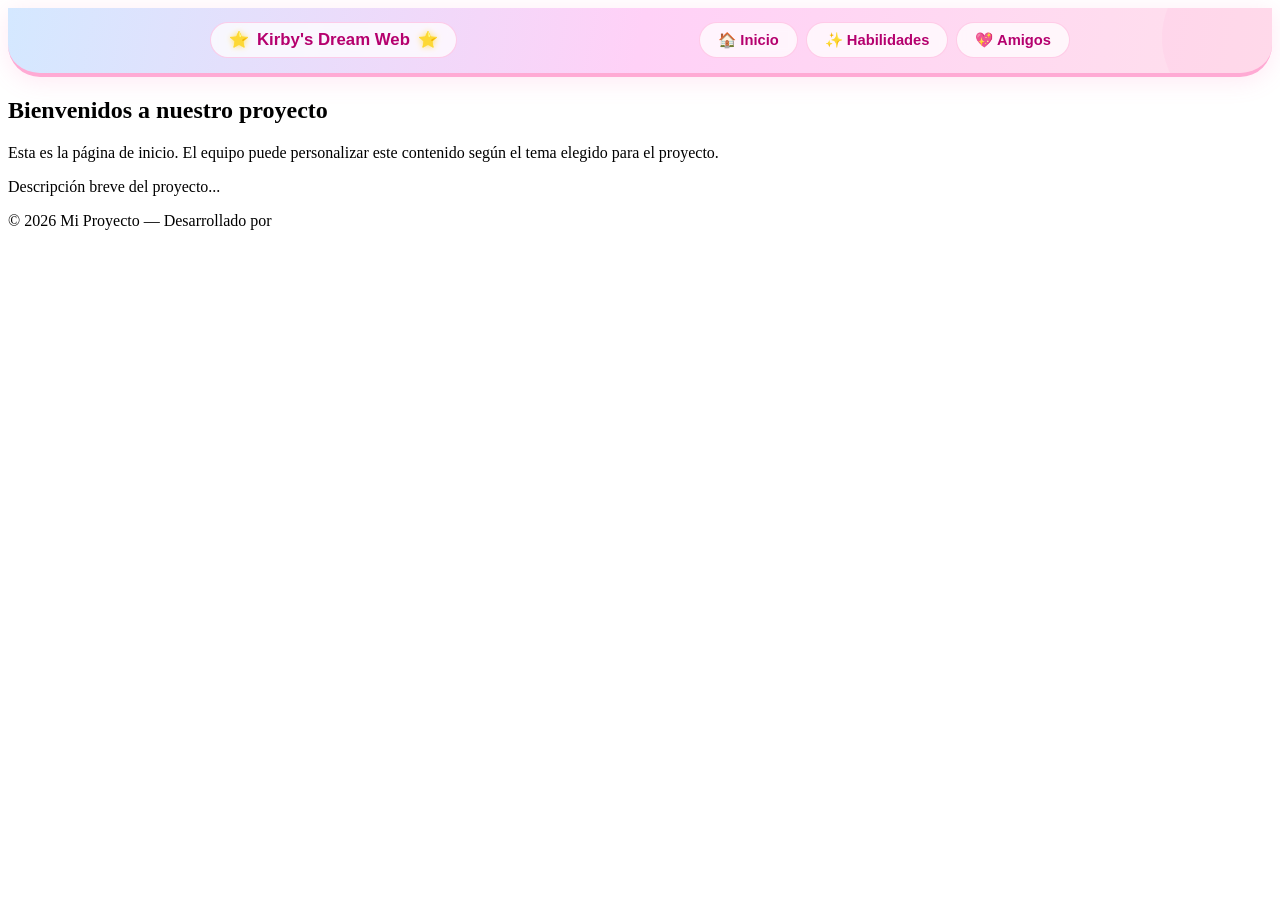
==== index.html @ 2d67f122 "Solucionado un problema" ====
<!DOCTYPE html>
<html lang="es">

<head>
  <meta charset="UTF-8">
  <meta name="viewport" content="width=device-width, initial-scale=1.0">
  <meta name="version" content="1.0.0">
  <title>Mi Proyecto Web</title>
  <!-- Hoja de estilos compartida por todas las páginas del proyecto -->
  <link rel="stylesheet" href="estilos.css">
</head>

<body>

  <!-- ============================================================
       CABECERA Y MENÚ DE NAVEGACIÓN
       - El menú debe enlazar a todas las páginas del proyecto
       - Cada miembro del equipo añadirá su página aquí
       ============================================================ -->
  <!-- HEADER / MENÚ DE NAVEGACIÓN — Kirby's Dream Web -->
  <header class="header-kirby">
    <div class="header-contenido">
      <!-- Logotipo enlazado a la página de inicio -->
      <a href="index.html" class="header-logo" aria-label="Kirby's Dream Web - Inicio">
        <span class="logo-estrella" aria-hidden="true">⭐</span>
        <span class="logo-texto">Kirby's Dream Web</span>
        <span class="logo-estrella" aria-hidden="true">⭐</span>
      </a>

      <!-- Navegación principal -->
      <nav class="header-nav" aria-label="Navegación principal">
        <ul class="nav-lista" role="list">
          <li><a href="index.html" class="nav-enlace">🏠 Inicio</a></li>
          <li><a href="habilidades.html" class="nav-enlace">✨ Habilidades</a></li>
          <li><a href="amigos.html" class="nav-enlace">💖 Amigos</a></li>
        </ul>
      </nav>

    </div>
  </header>

  <!-- ============================================================
       CONTENIDO PRINCIPAL
       - Esta sección es el cuerpo de la página de inicio
       - El equipo puede personalizar el contenido según el tema
       ============================================================ -->
  <main>

    <!-- Sección de bienvenida -->
    <section class="bienvenida">
      <h2>Bienvenidos a nuestro proyecto</h2>
      <p>
        Esta es la página de inicio. El equipo puede personalizar este contenido
        según el tema elegido para el proyecto.
      </p>
      <p>
        <!-- MODIFICAR: Escribid aquí una breve descripción de vuestro proyecto -->
        Descripción breve del proyecto...
      </p>
    </section>

    <!-- Sección de tarjetas / destacados -->
    <section class="tarjetas">

    </section>

  </main>

  <!-- ============================================================
       PIE DE PÁGINA
       - Información de contacto, créditos y enlaces secundarios
       ============================================================ -->
  <footer>
    <div class="footer-contenido">
      <p>&copy; 2026 Mi Proyecto &mdash; Desarrollado por</p>
      <!-- AÑADIR: nombres del equipo, enlaces a redes sociales, etc. -->
    </div>
  </footer>

</body>

</html>
---- estilos.css ----
/* ================================================================
   estilos.css — Hoja de estilos compartida del proyecto
   ================================================================
   INSTRUCCIONES:
   - Este fichero es COMÚN a todas las páginas del proyecto.
   - Todos los miembros del equipo añadirán sus estilos aquí.
   - Marcad cada sección con comentarios para tener un código organizado. 
   Por ejemplo como sigue a continuación, pero se puede modificar para adaptarse
   a vuestras necesidades
   ================================================================ */
/* ----------------------------------------------------------------
   1. ESTILOS GENERALES
   ---------------------------------------------------------------- */

/* TODO: Añadir estilos generales (fuente, colores base, márgenes...) */


/* ----------------------------------------------------------------
   2. CABECERA Y NAVEGACIÓN
   Hecho en concordancia con el footer de Juan Manuel Vila Millán.
   Misma familia tipográfica (Nunito), misma paleta rosa-lavanda-azul
   y mismo efecto cristal para mantener coherencia visual.
   ---------------------------------------------------------------- */

/* -----------------------------------------------------------------
   CONTENEDOR PRINCIPAL DEL HEADER
   Sticky: permanece visible al hacer scroll.
   Efecto cristal (backdrop-filter) idéntico al de los botones del footer.
   Gradiente suave en sentido inverso al footer para crear simetría.
   ----------------------------------------------------------------- */
.header-kirby {
  position: sticky;
  top: 0;
  z-index: 100;                            /* Por encima de todo el contenido */
  background: linear-gradient(100deg, #d4e8ff 0%, #ffd1f7 50%, #ffe0ec 100%);
  border-bottom: 4px solid #ffaad4;        /* Línea inferior rosa — espejo del footer */
  border-radius: 0 0 32px 32px;           /* Esquinas inferiores redondeadas */
  backdrop-filter: blur(10px);             /* Efecto cristal */
  -webkit-backdrop-filter: blur(10px);     /* Compatibilidad Safari */
  box-shadow: 0 4px 24px rgba(255, 110, 180, 0.15);
  font-family: 'Nunito', 'Segoe UI', sans-serif;
  overflow: hidden;
}


/* -----------------------------------------------------------------
   CÍRCULO DECORATIVO — esquina superior derecha (espejo del footer)
   ----------------------------------------------------------------- */
.header-kirby::before {
  content: '';
  position: absolute;
  top: -50px;
  right: -50px;
  width: 160px;
  height: 160px;
  background: rgba(255, 182, 220, 0.18);
  border-radius: 50%;
  pointer-events: none;
}

/* -----------------------------------------------------------------
   FILA INTERIOR: logo a la izquierda, nav a la derecha.
   En móvil se apilan en columna y se centran.
   ----------------------------------------------------------------- */
.header-contenido {
  max-width: 860px;
  margin: 0 auto;
  padding: 0.9rem 1.5rem;
  display: flex;
  align-items: center;
  justify-content: space-between;
  gap: 1rem;
  position: relative;
  z-index: 1;
}

/* -----------------------------------------------------------------
   LOGOTIPO
   Mismo estilo "píldora" que los botones de redes del footer.
   ----------------------------------------------------------------- */
.header-logo {
  text-decoration: none;
  display: flex;
  align-items: center;
  gap: 8px;
  background: rgba(255, 255, 255, 0.75);
  border: 1.5px solid rgba(255, 140, 200, 0.4);
  border-radius: 999px;
  padding: 7px 18px;
  backdrop-filter: blur(4px);
  transition: background 0.25s, transform 0.2s, box-shadow 0.25s;
}

.header-logo:hover {
  background: #ff6eb4;
  border-color: #ff6eb4;
  transform: translateY(-2px) scale(1.04);
  box-shadow: 0 6px 20px rgba(255, 110, 180, 0.35);
}

.header-logo:hover .logo-texto {
  color: #fff;
}

.logo-texto {
  font-weight: 800;
  font-size: 1.05rem;
  color: #b5006e;
  transition: color 0.25s;
  white-space: nowrap;
}

.logo-estrella {
  font-size: 1rem;
  filter: drop-shadow(0 0 3px #ffe066);   /* Halo dorado en las estrellas */
  line-height: 1;
}

/* -----------------------------------------------------------------
   LISTA DE NAVEGACIÓN
   ----------------------------------------------------------------- */
.nav-lista {
  list-style: none;
  margin: 0;
  padding: 0;
  display: flex;
  gap: 8px;
  flex-wrap: wrap;
  justify-content: center;
}

/* -----------------------------------------------------------------
   ENLACES DE NAVEGACIÓN
   Mismo estilo "píldora" que los botones sociales del footer.
   El subrayado animado se construye con ::after escalado en X.
   ----------------------------------------------------------------- */
.nav-enlace {
  text-decoration: none;
  color: #b5006e;
  font-weight: 700;
  font-size: 0.92rem;
  padding: 8px 18px;
  background: rgba(255, 255, 255, 0.75);
  border: 1.5px solid rgba(255, 140, 200, 0.4);
  border-radius: 999px;
  display: inline-flex;
  align-items: center;
  gap: 5px;
  position: relative;
  overflow: hidden;
  transition: background 0.25s, color 0.25s, transform 0.2s, box-shadow 0.25s;
  backdrop-filter: blur(4px);
}

/* Subrayado animado que crece desde el centro al hacer hover */
.nav-enlace::after {
  content: '';
  position: absolute;
  bottom: 6px;
  left: 50%;
  transform: translateX(-50%) scaleX(0);
  transform-origin: center;
  width: 60%;
  height: 2px;
  background: #fff;
  border-radius: 2px;
  transition: transform 0.25s ease;
}

.nav-enlace:hover {
  background: #ff6eb4;
  color: #fff;
  border-color: #ff6eb4;
  transform: translateY(-2px) scale(1.04);
  box-shadow: 0 6px 20px rgba(255, 110, 180, 0.35);
}

.nav-enlace:hover::after {
  transform: translateX(-50%) scaleX(1);  /* Subrayado se despliega */
}

/* Página activa: misma apariencia que hover pero permanente */
.nav-enlace.activo {
  background: #ff6eb4;
  color: #fff;
  border-color: #ff6eb4;
  box-shadow: 0 4px 14px rgba(255, 110, 180, 0.30);
}

/* -----------------------------------------------------------------
   RESPONSIVO — pantallas pequeñas (≤ 600 px)
   El logo y el menú se apilan verticalmente y se centran.
   ----------------------------------------------------------------- */
@media (max-width: 600px) {
  .header-contenido {
    flex-direction: column;
    align-items: center;
    padding: 0.8rem 1rem;
  }

  .logo-texto {
    font-size: 0.95rem;
  }

  .nav-enlace {
    font-size: 0.85rem;
    padding: 7px 14px;
  }
}
/* ----------------------------------------------------------------
   3. PIE DE PÁGINA (footer)
   ---------------------------------------------------------------- */


/* ----------------------------------------------------------------
   6. ESTILOS ESPECÍFICOS DE CADA PÁGINA
      (añadir una subsección por cada página del equipo)
   ---------------------------------------------------------------- */

/* --- Página: index.html --- */


/* --- Página: xxxxxx.html --- */


/* --- Página:  xxxxxx.html --- */
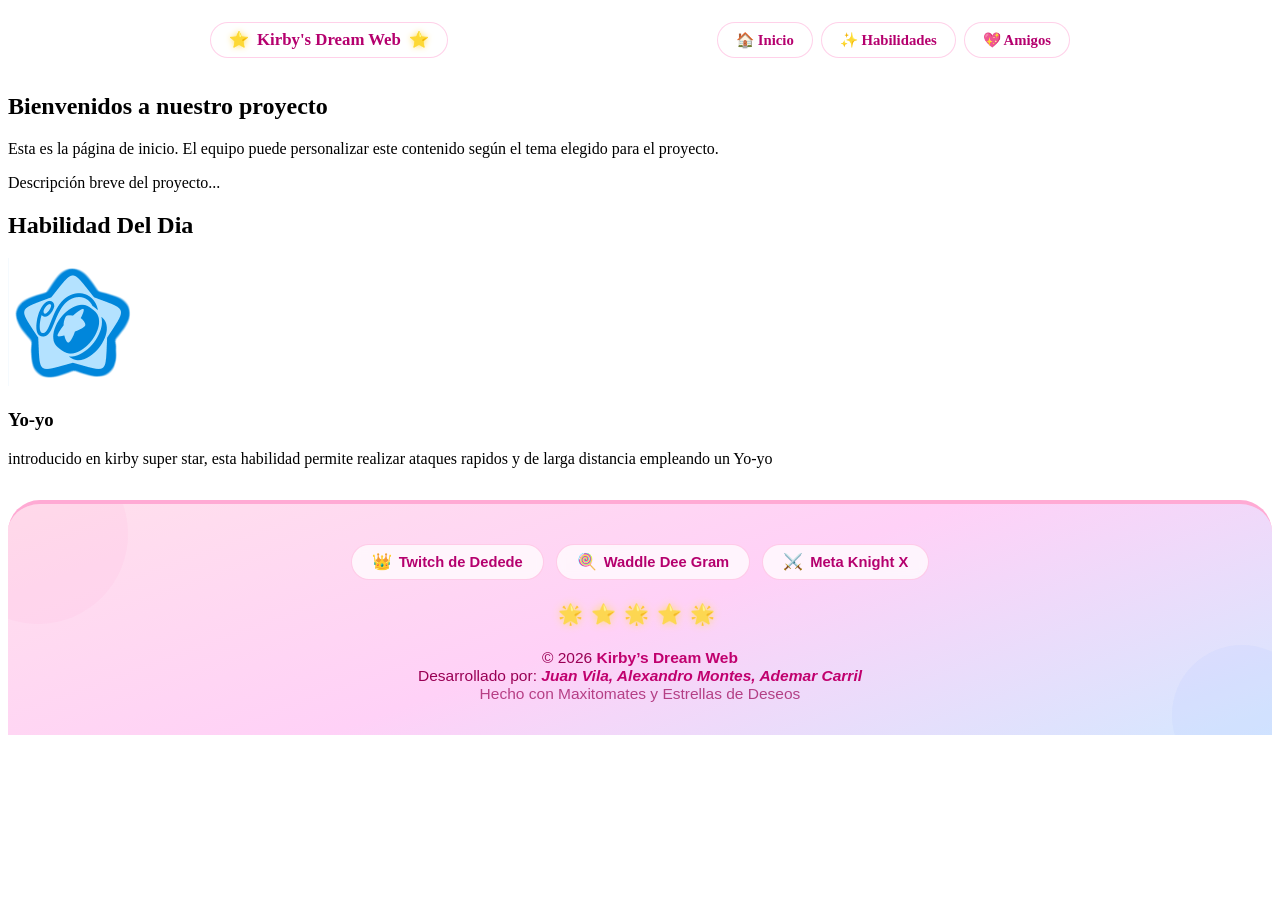
==== commit 5485b3cc: "Merge branch 'feature/nav-comun' into develop # Conflicts: #	amigos.html #	estilos.css #	habilidades" ====
--- a/index.html
+++ b/index.html
@@ -1,6 +1,5 @@
 <!DOCTYPE html>
 <html lang="es">
-
 <head>
   <meta charset="UTF-8">
   <meta name="viewport" content="width=device-width, initial-scale=1.0">
@@ -9,7 +8,6 @@
   <!-- Hoja de estilos compartida por todas las páginas del proyecto -->
   <link rel="stylesheet" href="estilos.css">
 </head>
-
 <body>
 
   <!-- ============================================================
@@ -17,8 +15,7 @@
        - El menú debe enlazar a todas las páginas del proyecto
        - Cada miembro del equipo añadirá su página aquí
        ============================================================ -->
-  <!-- HEADER / MENÚ DE NAVEGACIÓN — Kirby's Dream Web -->
-  <header class="header-kirby">
+  <header>
     <div class="header-contenido">
       <!-- Logotipo enlazado a la página de inicio -->
       <a href="index.html" class="header-logo" aria-label="Kirby's Dream Web - Inicio">
@@ -35,7 +32,6 @@
           <li><a href="amigos.html" class="nav-enlace">💖 Amigos</a></li>
         </ul>
       </nav>
-
     </div>
   </header>
 
@@ -61,8 +57,16 @@
 
     <!-- Sección de tarjetas / destacados -->
     <section class="tarjetas">
+      
+    </section>
 
+    <section class="tarjetas">
+      <h2> Habilidad Del Dia </h2>
+      <img src="imagenes/KSA_Yo-Yo_Icon.png">
+      <h3> Yo-yo </h3>
+      <p> introducido en kirby super star, esta habilidad permite realizar ataques rapidos y de larga distancia empleando un Yo-yo </p>
     </section>
+    
 
   </main>
 
@@ -70,13 +74,35 @@
        PIE DE PÁGINA
        - Información de contacto, créditos y enlaces secundarios
        ============================================================ -->
-  <footer>
-    <div class="footer-contenido">
-      <p>&copy; 2026 Mi Proyecto &mdash; Desarrollado por</p>
-      <!-- AÑADIR: nombres del equipo, enlaces a redes sociales, etc. -->
+       <!-- FOOTER hecho por Juan Manuel Vila Millán -->
+  <footer class="footer-kirby">
+  <div class="footer-contenido">
+    
+    <div class="redes-sociales">
+      <a href="#" class="social-link" title="Twitch de King Dedede">
+        <span class="icono">👑</span> Twitch de Dedede
+      </a>
+      <a href="#" class="social-link" title="Waddle Dee Gram">
+        <span class="icono">🍭</span> Waddle Dee Gram
+      </a>
+      <a href="#" class="social-link" title="Meta Knight X">
+        <span class="icono">⚔️</span> Meta Knight X
+      </a>
     </div>
-  </footer>
 
-</body>
+    <div class="divisor-estrellas" aria-hidden="true">
+      <span>🌟</span><span>⭐</span><span>🌟</span><span>⭐</span><span>🌟</span>
+    </div>
 
-</html>+    <div class="copyright">
+      <p>&copy; 2026 <strong>Kirby’s Dream Web</strong></p>
+      <p class="nombres-grupo">
+        Desarrollado por: <span>Juan Vila, Alexandro Montes, Ademar Carril</span>
+      </p>
+      <p class="frase-final">Hecho con Maxitomates y Estrellas de Deseos</p>
+    </div>
+    
+    
+  </div>
+</footer>
+</html>
--- a/estilos.css
+++ b/estilos.css
@@ -14,12 +14,13 @@
 
 /* TODO: Añadir estilos generales (fuente, colores base, márgenes...) */
 
+.animacion:hover {
+   background-color: #d4e8ff;
+   font-size: 125%;
+}
 
 /* ----------------------------------------------------------------
-   2. CABECERA Y NAVEGACIÓN
-   Hecho en concordancia con el footer de Juan Manuel Vila Millán.
-   Misma familia tipográfica (Nunito), misma paleta rosa-lavanda-azul
-   y mismo efecto cristal para mantener coherencia visual.
+   2. CABECERA Y NAVEGACIÓN 
    ---------------------------------------------------------------- */
 
 /* -----------------------------------------------------------------
@@ -211,6 +212,184 @@
    3. PIE DE PÁGINA (footer)
    ---------------------------------------------------------------- */
 
+/* --- Importación de fuente redondeada estilo Kirby --- */
+@import url('https://fonts.googleapis.com/css2?family=Nunito:wght@400;600;700;800&display=swap');
+
+
+/* -----------------------------------------------------------------
+   CONTENEDOR PRINCIPAL DEL FOOTER
+   Fondo con gradiente rosa-lavanda-azul pastel.
+   Bordes superiores redondeados para efecto de "tarjeta flotante".
+   Position relative necesario para los círculos decorativos (::before / ::after).
+   ----------------------------------------------------------------- */
+.footer-kirby {
+  background: linear-gradient(160deg, #ffe0ec 0%, #ffd1f7 50%, #d4e8ff 100%);
+  border-top: 4px solid #ffaad4;          /* Línea superior rosa */
+  border-radius: 32px 32px 0 0;           /* Solo esquinas superiores redondeadas */
+  padding: 2.5rem 1.5rem 2rem;
+  margin-top: 2rem;
+  font-family: 'Nunito', 'Segoe UI', sans-serif;
+  position: relative;                     /* Contexto para los pseudoelementos decorativos */
+  overflow: hidden;                       /* Recorta los círculos que sobresalen */
+}
+
+/* -----------------------------------------------------------------
+   CÍRCULO DECORATIVO — esquina superior izquierda
+   Forma difuminada que añade profundidad al fondo sin distraer.
+   ----------------------------------------------------------------- */
+.footer-kirby::before {
+  content: '';
+  position: absolute;
+  top: -60px;
+  left: -60px;
+  width: 180px;
+  height: 180px;
+  background: rgba(255, 182, 220, 0.18);  /* Rosa muy transparente */
+  border-radius: 50%;
+}
+
+/* -----------------------------------------------------------------
+   CÍRCULO DECORATIVO — esquina inferior derecha
+   Mismo efecto que ::before pero en tono azul para equilibrar.
+   ----------------------------------------------------------------- */
+.footer-kirby::after {
+  content: '';
+  position: absolute;
+  bottom: -50px;
+  right: -40px;
+  width: 140px;
+  height: 140px;
+  background: rgba(180, 200, 255, 0.18);  /* Azul muy transparente */
+  border-radius: 50%;
+}
+
+/* -----------------------------------------------------------------
+   CONTENEDOR INTERIOR
+   Centra el contenido y limita el ancho máximo para pantallas grandes.
+   z-index: 1 asegura que el texto quede por encima de los círculos decorativos.
+   ----------------------------------------------------------------- */
+.footer-contenido {
+  max-width: 860px;
+  margin: 0 auto;
+  display: flex;
+  flex-direction: column;                 /* Apila secciones verticalmente */
+  align-items: center;
+  gap: 1.4rem;                            /* Separación uniforme entre secciones */
+  text-align: center;
+  position: relative;
+  z-index: 1;                             /* Sobre los pseudoelementos decorativos */
+}
+
+/* -----------------------------------------------------------------
+   FILA DE ENLACES A REDES SOCIALES
+   Flex con wrap para que los botones se adapten a pantallas pequeñas.
+   ----------------------------------------------------------------- */
+.redes-sociales {
+  display: flex;
+  gap: 12px;
+  flex-wrap: wrap;                        /* Salto de línea automático en móvil */
+  justify-content: center;
+}
+
+/* -----------------------------------------------------------------
+   BOTONES DE REDES SOCIALES
+   Estilo "píldora" con fondo semitransparente y efecto cristal (backdrop-filter).
+   border-radius: 999px garantiza forma de cápsula independientemente del tamaño.
+   ----------------------------------------------------------------- */
+.social-link {
+  text-decoration: none;
+  color: #b5006e;                         /* Rosa oscuro para contraste sobre fondo claro */
+  font-weight: 700;
+  font-size: 0.92rem;
+  padding: 9px 20px;
+  background: rgba(255, 255, 255, 0.75); /* Blanco semitransparente */
+  border: 1.5px solid rgba(255, 140, 200, 0.4);
+  border-radius: 999px;                  /* Forma de cápsula/píldora */
+  display: flex;
+  align-items: center;
+  gap: 7px;                              /* Espacio entre icono y texto */
+  transition: background 0.25s, color 0.25s, transform 0.2s, box-shadow 0.25s;
+  backdrop-filter: blur(4px);            /* Efecto cristal sobre el fondo */
+}
+
+/* -----------------------------------------------------------------
+   HOVER DE BOTONES DE REDES SOCIALES
+   Al pasar el ratón: fondo rosa intenso, texto blanco, sube ligeramente
+   y aparece una sombra rosada para efecto de brillo.
+   ----------------------------------------------------------------- */
+.social-link:hover {
+  background: #ff6eb4;
+  color: #fff;
+  border-color: #ff6eb4;
+  transform: translateY(-2px) scale(1.04); /* Sube 2px y crece un 4% */
+  box-shadow: 0 6px 20px rgba(255, 110, 180, 0.35);
+}
+
+/* -----------------------------------------------------------------
+   ICONO DENTRO DE CADA BOTÓN
+   Tamaño fijo para evitar que herede el font-size del contenedor.
+   ----------------------------------------------------------------- */
+.icono {
+  font-size: 16px;
+  line-height: 1;
+}
+
+/* -----------------------------------------------------------------
+   DIVISOR DE ESTRELLAS
+   Fila decorativa entre los botones y el bloque de copyright.
+   drop-shadow da brillo dorado a los emojis sin afectar al layout.
+   ----------------------------------------------------------------- */
+.divisor-estrellas {
+  font-size: 1.25rem;
+  letter-spacing: 8px;
+  opacity: 0.85;
+  filter: drop-shadow(0 0 4px #ffe066);  /* Halo dorado en las estrellas */
+}
+
+/* -----------------------------------------------------------------
+   BLOQUE DE COPYRIGHT — textos generales
+   Todos los párrafos del bloque comparten color rosa oscuro.
+   margin: 0 evita espaciados extra entre líneas.
+   ----------------------------------------------------------------- */
+.copyright p {
+  margin: 0;
+  color: #9a0055;
+  font-size: 0.97rem;
+}
+
+/* Nombre del proyecto en negrita y tono algo más oscuro para destacar */
+.copyright strong {
+  font-weight: 800;
+  color: #c0006e;
+}
+
+/* -----------------------------------------------------------------
+   LÍNEA DE NOMBRES DEL GRUPO
+   Texto ligeramente más pequeño que el copyright principal.
+   ----------------------------------------------------------------- */
+.nombres-grupo {
+  font-size: 0.9rem;
+  color: #a0006a;
+}
+
+/* Nombres en cursiva y negrita para resaltarlos visualmente */
+.nombres-grupo span {
+  font-weight: 700;
+  font-style: italic;
+  color: #c0006e;
+}
+
+/* -----------------------------------------------------------------
+   FRASE FINAL
+   Texto secundario reducido y semitransparente para no competir
+   visualmente con el resto del contenido.
+   ----------------------------------------------------------------- */
+.frase-final {
+  font-size: 0.82rem;
+  color: #b8006a;
+  opacity: 0.7;
+  margin-top: 2px;
+}
 
 /* ----------------------------------------------------------------
    6. ESTILOS ESPECÍFICOS DE CADA PÁGINA
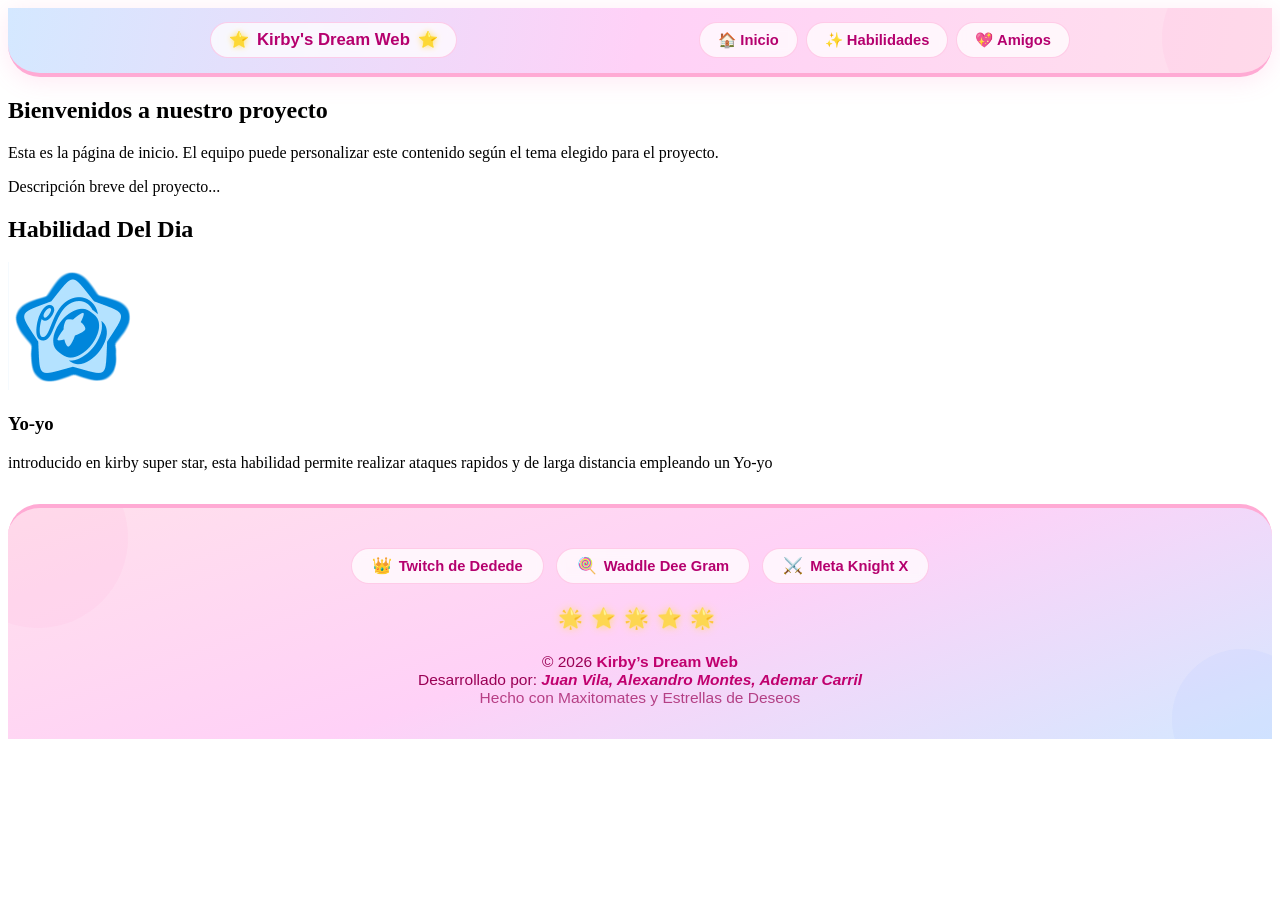
==== commit c92eb536: "Solucionados unos problemas con la visualización" ====
--- a/index.html
+++ b/index.html
@@ -1,5 +1,6 @@
 <!DOCTYPE html>
 <html lang="es">
+
 <head>
   <meta charset="UTF-8">
   <meta name="viewport" content="width=device-width, initial-scale=1.0">
@@ -8,6 +9,7 @@
   <!-- Hoja de estilos compartida por todas las páginas del proyecto -->
   <link rel="stylesheet" href="estilos.css">
 </head>
+
 <body>
 
   <!-- ============================================================
@@ -15,7 +17,7 @@
        - El menú debe enlazar a todas las páginas del proyecto
        - Cada miembro del equipo añadirá su página aquí
        ============================================================ -->
-  <header>
+  <header class="header-kirby">
     <div class="header-contenido">
       <!-- Logotipo enlazado a la página de inicio -->
       <a href="index.html" class="header-logo" aria-label="Kirby's Dream Web - Inicio">
@@ -57,52 +59,54 @@
 
     <!-- Sección de tarjetas / destacados -->
     <section class="tarjetas">
-      
+
     </section>
 
     <section class="tarjetas">
       <h2> Habilidad Del Dia </h2>
       <img src="imagenes/KSA_Yo-Yo_Icon.png">
       <h3> Yo-yo </h3>
-      <p> introducido en kirby super star, esta habilidad permite realizar ataques rapidos y de larga distancia empleando un Yo-yo </p>
+      <p> introducido en kirby super star, esta habilidad permite realizar ataques rapidos y de larga distancia
+        empleando un Yo-yo </p>
     </section>
-    
+
 
   </main>
-
   <!-- ============================================================
        PIE DE PÁGINA
        - Información de contacto, créditos y enlaces secundarios
        ============================================================ -->
-       <!-- FOOTER hecho por Juan Manuel Vila Millán -->
+  <!-- FOOTER hecho por Juan Manuel Vila Millán -->
   <footer class="footer-kirby">
-  <div class="footer-contenido">
-    
-    <div class="redes-sociales">
-      <a href="#" class="social-link" title="Twitch de King Dedede">
-        <span class="icono">👑</span> Twitch de Dedede
-      </a>
-      <a href="#" class="social-link" title="Waddle Dee Gram">
-        <span class="icono">🍭</span> Waddle Dee Gram
-      </a>
-      <a href="#" class="social-link" title="Meta Knight X">
-        <span class="icono">⚔️</span> Meta Knight X
-      </a>
+    <div class="footer-contenido">
+
+      <div class="redes-sociales">
+        <a href="#" class="social-link" title="Twitch de King Dedede">
+          <span class="icono">👑</span> Twitch de Dedede
+        </a>
+        <a href="#" class="social-link" title="Waddle Dee Gram">
+          <span class="icono">🍭</span> Waddle Dee Gram
+        </a>
+        <a href="#" class="social-link" title="Meta Knight X">
+          <span class="icono">⚔️</span> Meta Knight X
+        </a>
+      </div>
+
+      <div class="divisor-estrellas" aria-hidden="true">
+        <span>🌟</span><span>⭐</span><span>🌟</span><span>⭐</span><span>🌟</span>
+      </div>
+
+      <div class="copyright">
+        <p>&copy; 2026 <strong>Kirby’s Dream Web</strong></p>
+        <p class="nombres-grupo">
+          Desarrollado por: <span>Juan Vila, Alexandro Montes, Ademar Carril</span>
+        </p>
+        <p class="frase-final">Hecho con Maxitomates y Estrellas de Deseos</p>
+      </div>
+
+
     </div>
+  </footer>
+</body>
 
-    <div class="divisor-estrellas" aria-hidden="true">
-      <span>🌟</span><span>⭐</span><span>🌟</span><span>⭐</span><span>🌟</span>
-    </div>
-
-    <div class="copyright">
-      <p>&copy; 2026 <strong>Kirby’s Dream Web</strong></p>
-      <p class="nombres-grupo">
-        Desarrollado por: <span>Juan Vila, Alexandro Montes, Ademar Carril</span>
-      </p>
-      <p class="frase-final">Hecho con Maxitomates y Estrellas de Deseos</p>
-    </div>
-    
-    
-  </div>
-</footer>
-</html>
+</html>
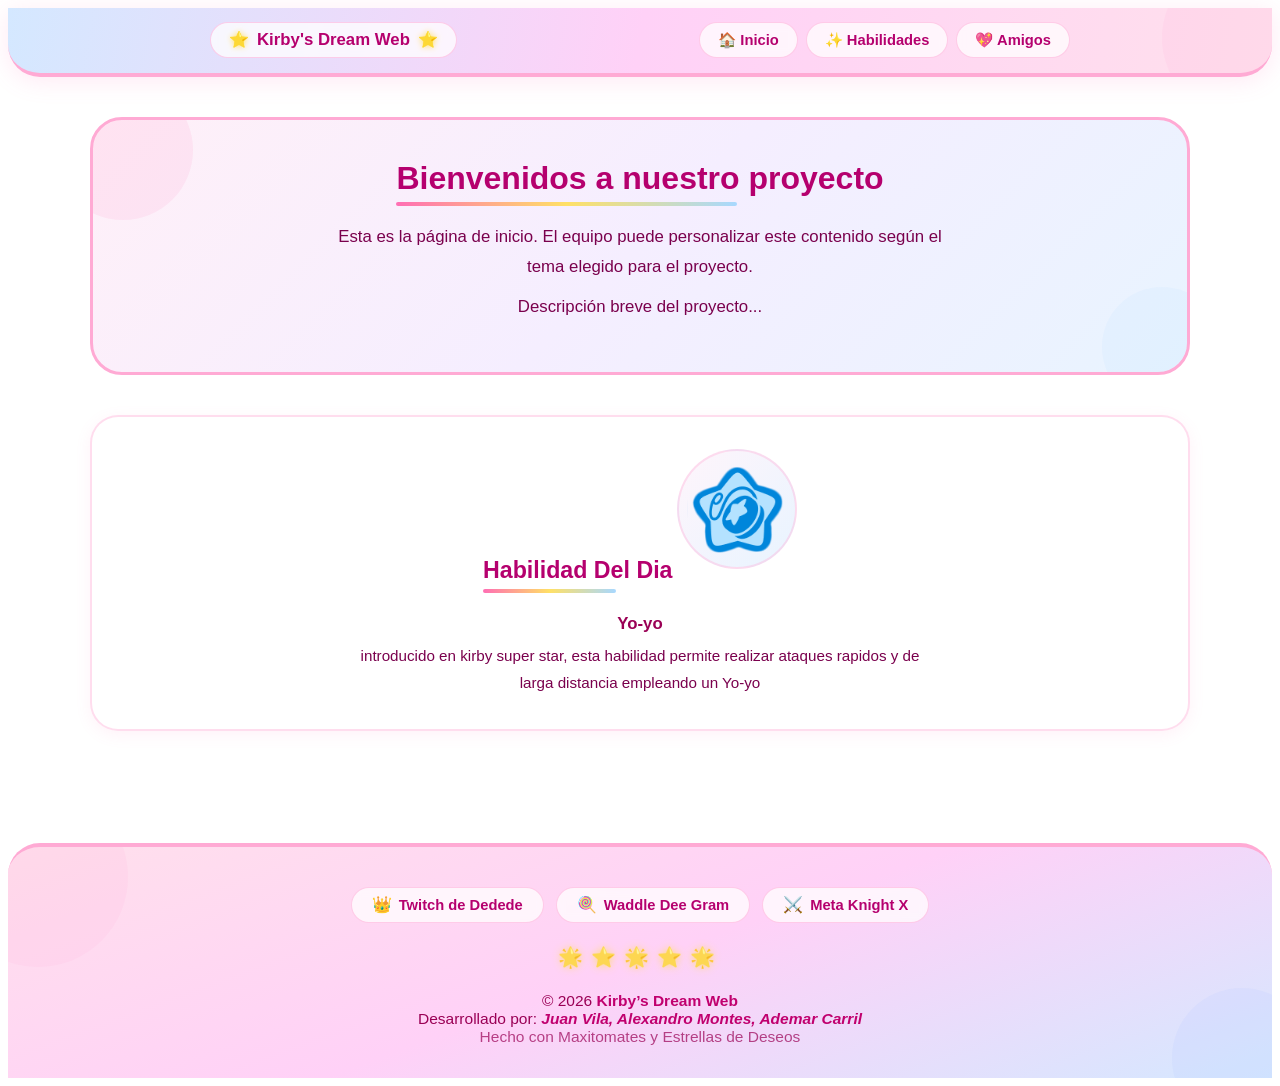
==== commit dffee90b: "Eliminado un elemento innecesario de index.html" ====
--- a/index.html
+++ b/index.html
@@ -59,10 +59,6 @@
 
     <!-- Sección de tarjetas / destacados -->
     <section class="tarjetas">
-
-    </section>
-
-    <section class="tarjetas">
       <h2> Habilidad Del Dia </h2>
       <img src="imagenes/KSA_Yo-Yo_Icon.png">
       <h3> Yo-yo </h3>
--- a/estilos.css
+++ b/estilos.css
@@ -391,6 +391,413 @@
   margin-top: 2px;
 }
 
+main {
+  max-width: 1100px;
+  margin: 0 auto;
+  padding: 2.5rem 1.5rem 3rem;
+  font-family: 'Nunito', 'Segoe UI', sans-serif;
+}
+ 
+/* ----------------------------------------------------------------
+   5. SECCIÓN DE BIENVENIDA — index.html (.bienvenida)
+   ---------------------------------------------------------------- */
+ 
+.bienvenida {
+  background: linear-gradient(135deg, #fff0f8 0%, #f5eeff 50%, #e8f4ff 100%);
+  border: 3px solid #ffaad4;
+  border-radius: 32px;
+  padding: 2.5rem 2rem;
+  margin-bottom: 2.5rem;
+  text-align: center;
+  position: relative;
+  overflow: hidden;
+}
+ 
+/* Círculo decorativo interior superior-izquierda */
+.bienvenida::before {
+  content: '';
+  position: absolute;
+  top: -40px;
+  left: -40px;
+  width: 140px;
+  height: 140px;
+  background: rgba(255, 110, 180, 0.10);
+  border-radius: 50%;
+  pointer-events: none;
+}
+ 
+/* Círculo decorativo interior inferior-derecha */
+.bienvenida::after {
+  content: '';
+  position: absolute;
+  bottom: -35px;
+  right: -35px;
+  width: 120px;
+  height: 120px;
+  background: rgba(180, 220, 255, 0.14);
+  border-radius: 50%;
+  pointer-events: none;
+}
+ 
+.bienvenida h2 {
+  font-size: 2rem;
+  font-weight: 800;
+  color: #b5006e;
+  margin: 0 0 1rem;
+  position: relative;
+  z-index: 1;
+}
+ 
+.bienvenida p {
+  font-size: 1.05rem;
+  color: #7a004d;
+  line-height: 1.8;
+  max-width: 620px;
+  margin: 0 auto 0.6rem;
+  position: relative;
+  z-index: 1;
+}
+ 
+/* ----------------------------------------------------------------
+   6. TIPOGRAFÍA GLOBAL (h2, h3, párrafos dentro de main)
+   ---------------------------------------------------------------- */
+ 
+/* Títulos h2 con subrayado decorativo pastel */
+main h2 {
+  font-size: 1.6rem;
+  font-weight: 800;
+  color: #b5006e;
+  margin: 0 0 0.75rem;
+  display: inline-block;
+  position: relative;
+}
+ 
+main h2::after {
+  content: '';
+  display: block;
+  height: 4px;
+  border-radius: 99px;
+  background: linear-gradient(90deg, #ff6eb4, #ffe066, #a8d8ff);
+  margin-top: 5px;
+  width: 70%;
+}
+ 
+/* Subtítulos h3 */
+main h3 {
+  font-size: 1.1rem;
+  font-weight: 700;
+  color: #9a0055;
+  margin: 1rem 0 0.5rem;
+}
+ 
+/* Párrafos */
+main p {
+  color: #6b003f;
+  line-height: 1.85;
+  font-size: 0.97rem;
+}
+ 
+/* ----------------------------------------------------------------
+   7. GRID DE HABILIDADES (.habilidades-grid)
+   ---------------------------------------------------------------- */
+ 
+.habilidades-grid {
+  display: grid;
+  grid-template-columns: repeat(auto-fit, minmax(300px, 1fr));
+  gap: 2rem;
+  padding: 1rem 0;
+}
+ 
+/* ----------------------------------------------------------------
+   8. TARJETA DE HABILIDAD (.habilidad-tarjeta)
+   ---------------------------------------------------------------- */
+ 
+.habilidad-tarjeta {
+  background: rgba(255, 255, 255, 0.78);
+  border: 2px solid rgba(255, 170, 212, 0.45);
+  border-radius: 28px;
+  padding: 2rem 1.75rem 1.75rem;
+  display: flex;
+  flex-direction: column;
+  align-items: center;
+  text-align: center;
+  backdrop-filter: blur(8px);
+  -webkit-backdrop-filter: blur(8px);
+  box-shadow: 0 4px 18px rgba(255, 110, 180, 0.10);
+  transition: transform 0.3s ease, box-shadow 0.3s ease, border-color 0.3s ease;
+  position: relative;
+  overflow: hidden;
+}
+ 
+/* Brillo sutil en la esquina superior de cada tarjeta */
+.habilidad-tarjeta::before {
+  content: '';
+  position: absolute;
+  top: -30px;
+  right: -30px;
+  width: 90px;
+  height: 90px;
+  background: rgba(255, 224, 102, 0.15);
+  border-radius: 50%;
+  pointer-events: none;
+}
+ 
+/* Hover: sube, sombra más intensa, borde rosa brillante */
+.habilidad-tarjeta:hover {
+  transform: translateY(-6px) scale(1.015);
+  box-shadow: 0 14px 40px rgba(255, 110, 180, 0.22);
+  border-color: #ff6eb4;
+}
+ 
+/* ----------------------------------------------------------------
+   9. ICONO DE HABILIDAD (.habilidad-icono)
+   ---------------------------------------------------------------- */
+ 
+.habilidad-icono {
+  width: 120px;
+  height: 120px;
+  object-fit: contain;
+  margin-bottom: 1.1rem;
+  border-radius: 50%;
+  background: linear-gradient(135deg, #fff5fb, #e8f4ff);
+  padding: 10px;
+  border: 2px solid rgba(255, 170, 212, 0.35);
+  /* Animación de rebote suave */
+  animation: rebote-icono 3s ease-in-out infinite;
+  transition: transform 0.3s ease, box-shadow 0.3s ease;
+}
+ 
+.habilidad-tarjeta:hover .habilidad-icono {
+  animation-play-state: paused;
+  transform: scale(1.1) rotate(-3deg);
+  box-shadow: 0 8px 24px rgba(255, 110, 180, 0.30);
+}
+ 
+@keyframes rebote-icono {
+  0%, 100% { transform: translateY(0px);    }
+  50%       { transform: translateY(-7px);   }
+}
+ 
+/* ----------------------------------------------------------------
+   10. NOMBRE DE HABILIDAD (.habilidad-nombre, .habilidad-nombre-en)
+   ---------------------------------------------------------------- */
+ 
+.habilidad-nombre {
+  font-size: 1.35rem;
+  font-weight: 800;
+  color: #b5006e;
+  margin: 0 0 0.6rem;
+  display: inline-block;
+  position: relative;
+}
+ 
+/* Subrayado decorativo degradado (igual que main h2 pero centrado) */
+.habilidad-nombre::after {
+  content: '';
+  display: block;
+  height: 3px;
+  border-radius: 99px;
+  background: linear-gradient(90deg, #ff6eb4, #ffe066, #a8d8ff);
+  margin: 5px auto 0;
+  width: 60%;
+}
+ 
+/* Nombre en inglés entre paréntesis: más pequeño y suave */
+.habilidad-nombre-en {
+  font-size: 0.82em;
+  font-weight: 600;
+  color: #cc5599;
+  opacity: 0.75;
+}
+ 
+/* ----------------------------------------------------------------
+   11. DESCRIPCIÓN DE HABILIDAD (.habilidad-descripcion)
+   ---------------------------------------------------------------- */
+ 
+.habilidad-descripcion {
+  font-size: 0.94rem;
+  color: #7a004d;
+  line-height: 1.8;
+  margin: 0 0 1.2rem;
+  text-align: left;
+}
+ 
+/* ----------------------------------------------------------------
+   12. SECCIÓN DE MOVIMIENTOS (.habilidad-movimientos)
+   ---------------------------------------------------------------- */
+ 
+.habilidad-movimientos {
+  width: 100%;
+  background: rgba(255, 240, 250, 0.65);
+  border: 1.5px solid rgba(255, 150, 200, 0.30);
+  border-radius: 18px;
+  padding: 1rem 1.2rem;
+  text-align: left;
+  margin-top: auto; /* Empuja la sección al fondo de la tarjeta */
+}
+ 
+/* ----------------------------------------------------------------
+   13. TÍTULO DE MOVIMIENTOS (.movimientos-titulo)
+   ---------------------------------------------------------------- */
+ 
+.movimientos-titulo {
+  font-size: 0.95rem;
+  font-weight: 800;
+  color: #9a0055;
+  margin: 0 0 0.65rem;
+  letter-spacing: 0.03em;
+  text-transform: uppercase;
+  display: flex;
+  align-items: center;
+  gap: 6px;
+}
+ 
+/* Estrella decorativa antes del título de movimientos */
+.movimientos-titulo::before {
+  content: '⭐';
+  font-size: 14px;
+  filter: drop-shadow(0 0 3px #ffe066);
+}
+ 
+/* ----------------------------------------------------------------
+   14. LISTA DE MOVIMIENTOS (.movimientos-lista)
+   ---------------------------------------------------------------- */
+ 
+.movimientos-lista {
+  list-style: none;
+  margin: 0;
+  padding: 0;
+  display: flex;
+  flex-direction: column;
+  gap: 0.55rem;
+}
+ 
+/* Cada ítem de movimiento */
+.movimiento {
+  font-size: 0.89rem;
+  color: #6b003f;
+  line-height: 1.6;
+  padding-left: 1.4rem;
+  position: relative;
+}
+ 
+/* Viñeta personalizada: estrella pequeña */
+.movimiento::before {
+  content: '⭐';
+  position: absolute;
+  left: 0;
+  top: 0.05em;
+  font-size: 11px;
+  filter: drop-shadow(0 0 2px #ffe066);
+  line-height: 1.6;
+}
+ 
+/* Nombre del movimiento en negrita y color destacado */
+.movimiento-nombre {
+  font-weight: 800;
+  color: #b5006e;
+}
+ 
+/* Descripción del movimiento, tono más suave */
+.movimiento-descripcion {
+  color: #7a004d;
+  font-weight: 400;
+}
+ 
+/* ----------------------------------------------------------------
+   15. SECCIÓN DE TARJETAS GENÉRICA (index.html — .tarjetas)
+   ---------------------------------------------------------------- */
+ 
+.tarjetas {
+  background: rgba(255, 255, 255, 0.70);
+  border: 2px solid rgba(255, 170, 212, 0.40);
+  border-radius: 28px;
+  padding: 2rem;
+  margin-bottom: 2rem;
+  text-align: center;
+  backdrop-filter: blur(6px);
+  -webkit-backdrop-filter: blur(6px);
+  box-shadow: 0 4px 16px rgba(255, 110, 180, 0.09);
+  transition: box-shadow 0.3s ease, border-color 0.3s ease;
+}
+ 
+.tarjetas:hover {
+  box-shadow: 0 10px 32px rgba(255, 110, 180, 0.17);
+  border-color: rgba(255, 110, 180, 0.55);
+}
+ 
+.tarjetas h2 {
+  font-size: 1.45rem;
+  font-weight: 800;
+  color: #b5006e;
+  margin: 0 0 0.8rem;
+}
+ 
+.tarjetas h3 {
+  font-size: 1.05rem;
+  font-weight: 700;
+  color: #9a0055;
+  margin: 0.5rem 0;
+}
+ 
+.tarjetas p {
+  font-size: 0.95rem;
+  color: #7a004d;
+  line-height: 1.8;
+  max-width: 560px;
+  margin: 0 auto;
+}
+ 
+.tarjetas img {
+  width: 100px;
+  height: 100px;
+  object-fit: contain;
+  border-radius: 50%;
+  background: linear-gradient(135deg, #fff5fb, #e8f4ff);
+  padding: 8px;
+  border: 2px solid rgba(255, 170, 212, 0.35);
+  margin-bottom: 0.6rem;
+  animation: rebote-icono 3s ease-in-out infinite;
+}
+ 
+/* ----------------------------------------------------------------
+   16. RESPONSIVO — ajustes para pantallas pequeñas
+   ---------------------------------------------------------------- */
+ 
+@media (max-width: 600px) {
+  main {
+    padding: 1.5rem 1rem 2.5rem;
+  }
+ 
+  .habilidades-grid {
+    grid-template-columns: 1fr;
+    gap: 1.5rem;
+  }
+ 
+  .habilidad-tarjeta {
+    padding: 1.5rem 1.25rem;
+    border-radius: 22px;
+  }
+ 
+  .habilidad-icono {
+    width: 90px;
+    height: 90px;
+  }
+ 
+  .habilidad-nombre {
+    font-size: 1.15rem;
+  }
+ 
+  .bienvenida {
+    padding: 1.75rem 1.25rem;
+    border-radius: 22px;
+  }
+ 
+  .bienvenida h2 {
+    font-size: 1.5rem;
+  }
+}
+
 /* ----------------------------------------------------------------
    6. ESTILOS ESPECÍFICOS DE CADA PÁGINA
       (añadir una subsección por cada página del equipo)
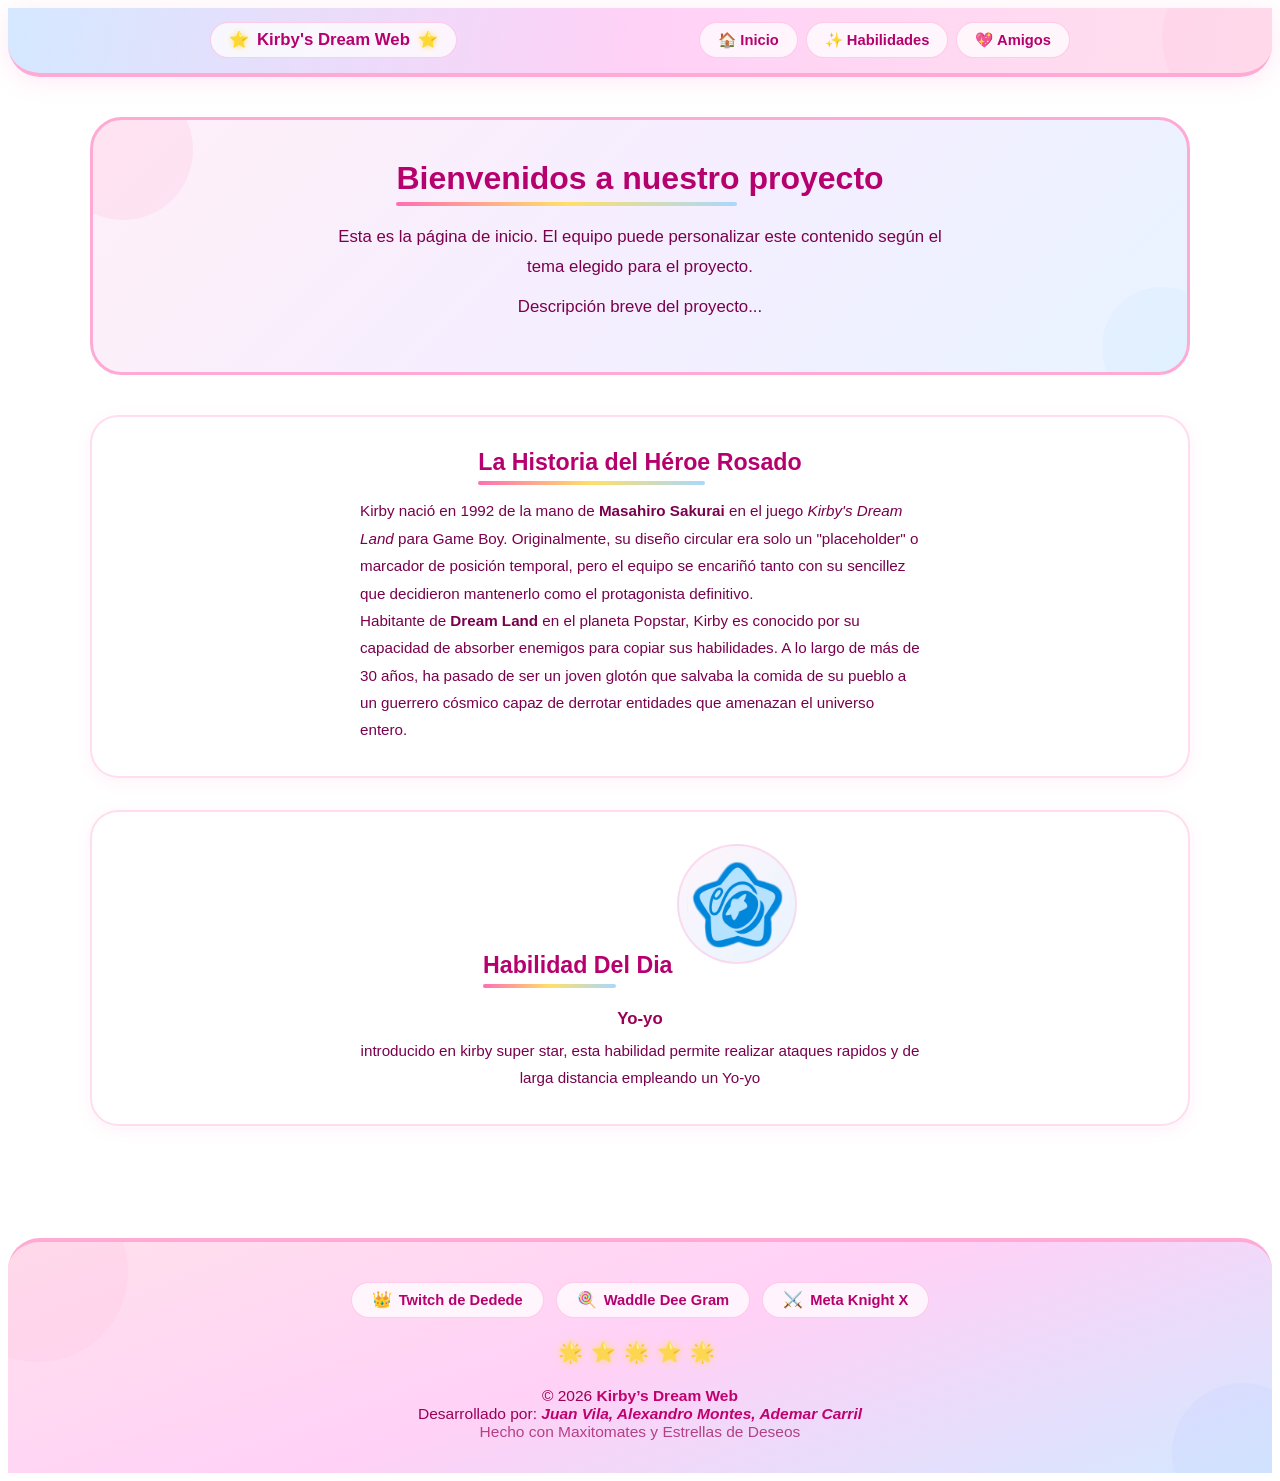
==== commit e229950a: "Creación del apartado de historia" ====
--- a/index.html
+++ b/index.html
@@ -57,6 +57,24 @@
       </p>
     </section>
 
+    <section class="tarjetas">
+      <h2>La Historia del Héroe Rosado</h2>
+      <div style="text-align: left; max-width: 800px; margin: 0 auto;">
+        <p>
+          Kirby nació en 1992 de la mano de <strong>Masahiro Sakurai</strong> en el juego <em>Kirby's Dream Land</em>
+          para Game Boy.
+          Originalmente, su diseño circular era solo un "placeholder" o marcador de posición temporal, pero el equipo se
+          encariñó tanto con su sencillez que decidieron mantenerlo como el protagonista definitivo.
+        </p>
+        <p>
+          Habitante de <strong>Dream Land</strong> en el planeta Popstar, Kirby es conocido por su capacidad de absorber
+          enemigos para copiar sus habilidades. A lo largo de más de 30 años, ha pasado de ser un joven glotón que
+          salvaba la comida de su pueblo a un guerrero cósmico capaz de derrotar entidades que amenazan el universo
+          entero.
+        </p>
+      </div>
+    </section>
+
     <!-- Sección de tarjetas / destacados -->
     <section class="tarjetas">
       <h2> Habilidad Del Dia </h2>
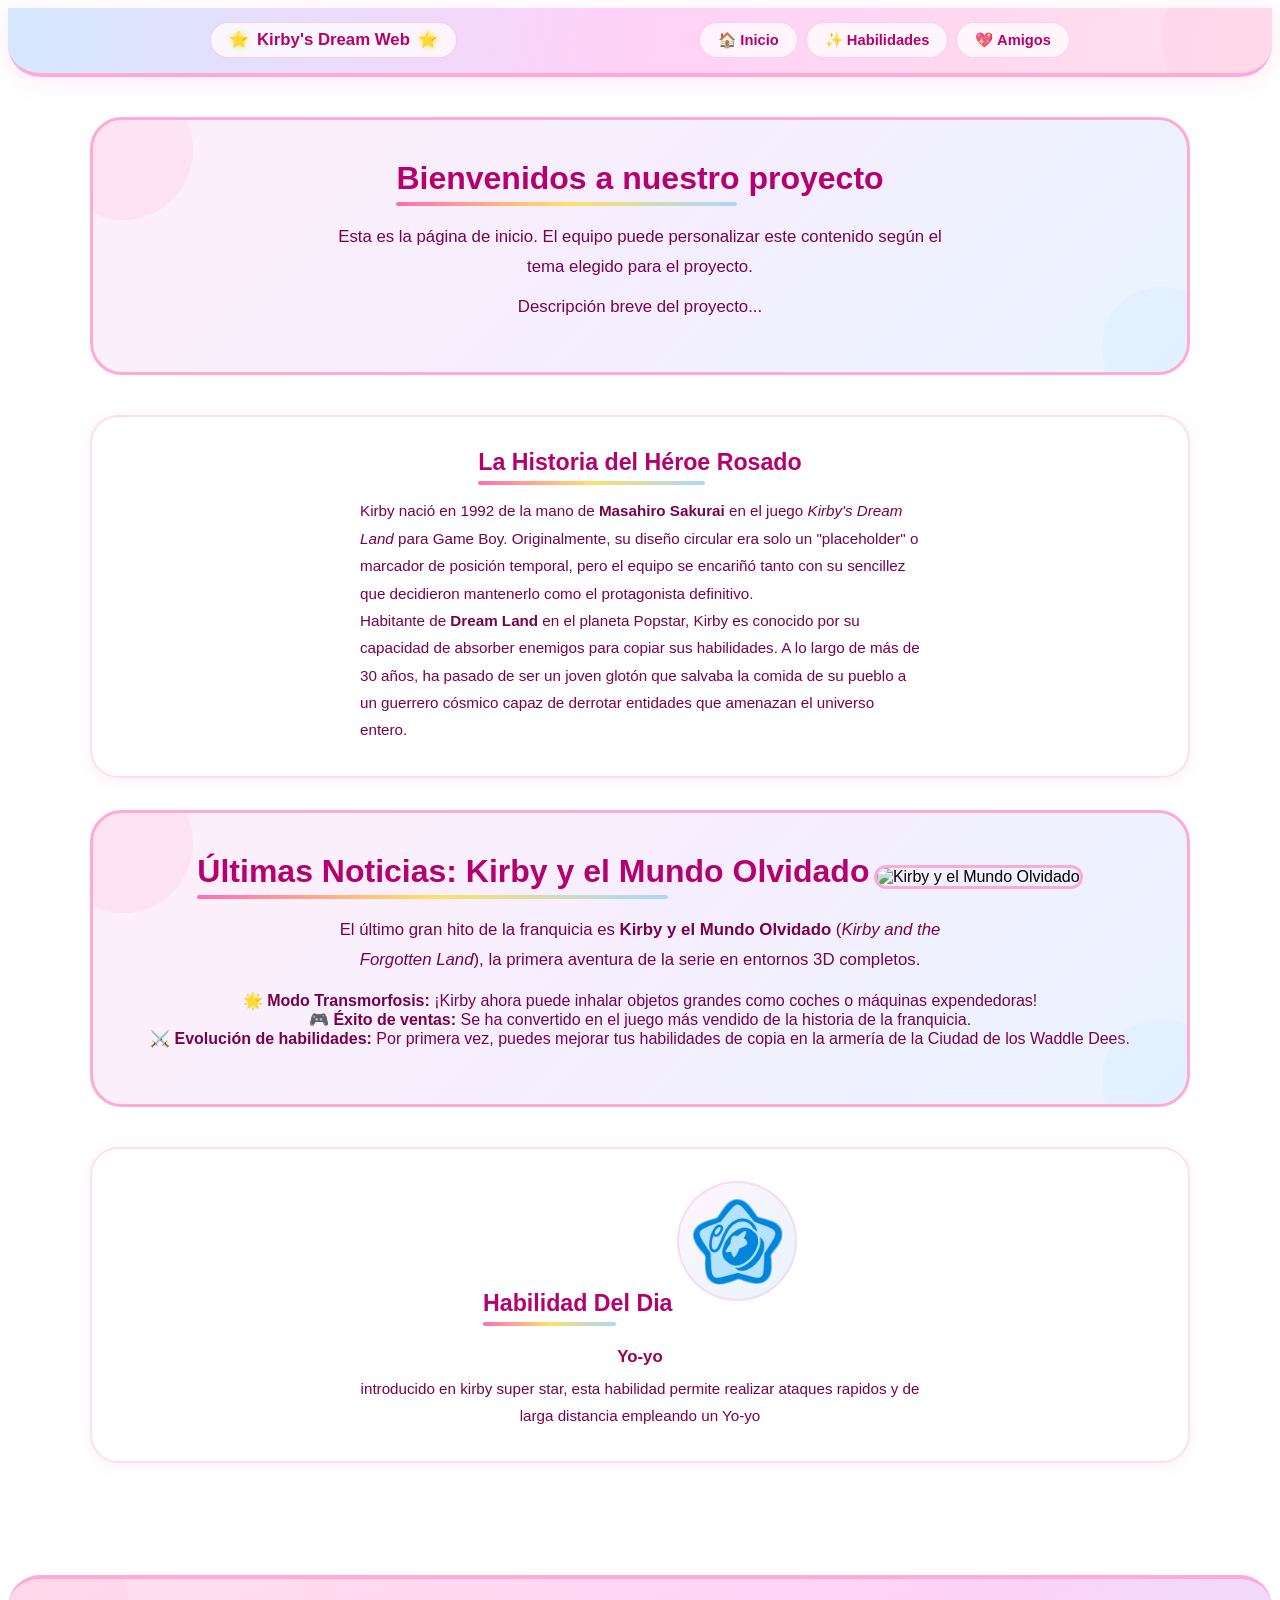
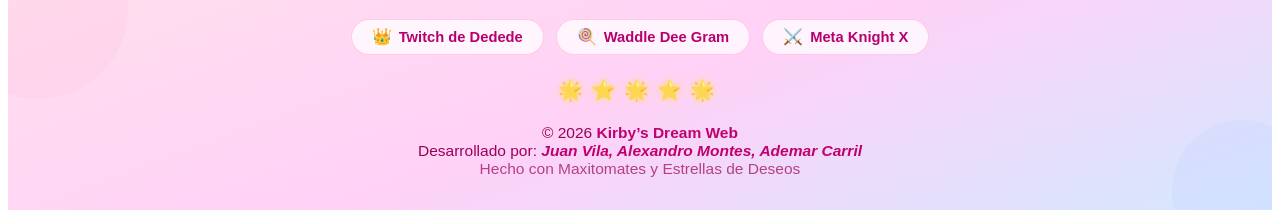
==== commit f33a4e36: "Creación de la sección de noticias" ====
--- a/index.html
+++ b/index.html
@@ -75,6 +75,26 @@
       </div>
     </section>
 
+    <section class="bienvenida">
+      <h2>Últimas Noticias: Kirby y el Mundo Olvidado</h2>
+      <img
+        src="imagenes/portada_juego.jpg"
+        alt="Kirby y el Mundo Olvidado"
+        style="width: 100%; max-width: 500px; border-radius: 20px; margin-bottom: 15px; border: 3px solid #ffaad4;">
+      <p>
+        El último gran hito de la franquicia es <strong>Kirby y el Mundo Olvidado</strong> (<em>Kirby and the Forgotten
+          Land</em>), la primera aventura de la serie en entornos 3D completos.
+      </p>
+      <ul style="list-style: none; padding: 0; color: #7a004d; font-size: 1rem;">
+        <li>🌟 <strong>Modo Transmorfosis:</strong> ¡Kirby ahora puede inhalar objetos grandes como coches o máquinas
+          expendedoras!</li>
+        <li>🎮 <strong>Éxito de ventas:</strong> Se ha convertido en el juego más vendido de la historia de la
+          franquicia.</li>
+        <li>⚔️ <strong>Evolución de habilidades:</strong> Por primera vez, puedes mejorar tus habilidades de copia en la
+          armería de la Ciudad de los Waddle Dees.</li>
+      </ul>
+    </section>
+
     <!-- Sección de tarjetas / destacados -->
     <section class="tarjetas">
       <h2> Habilidad Del Dia </h2>
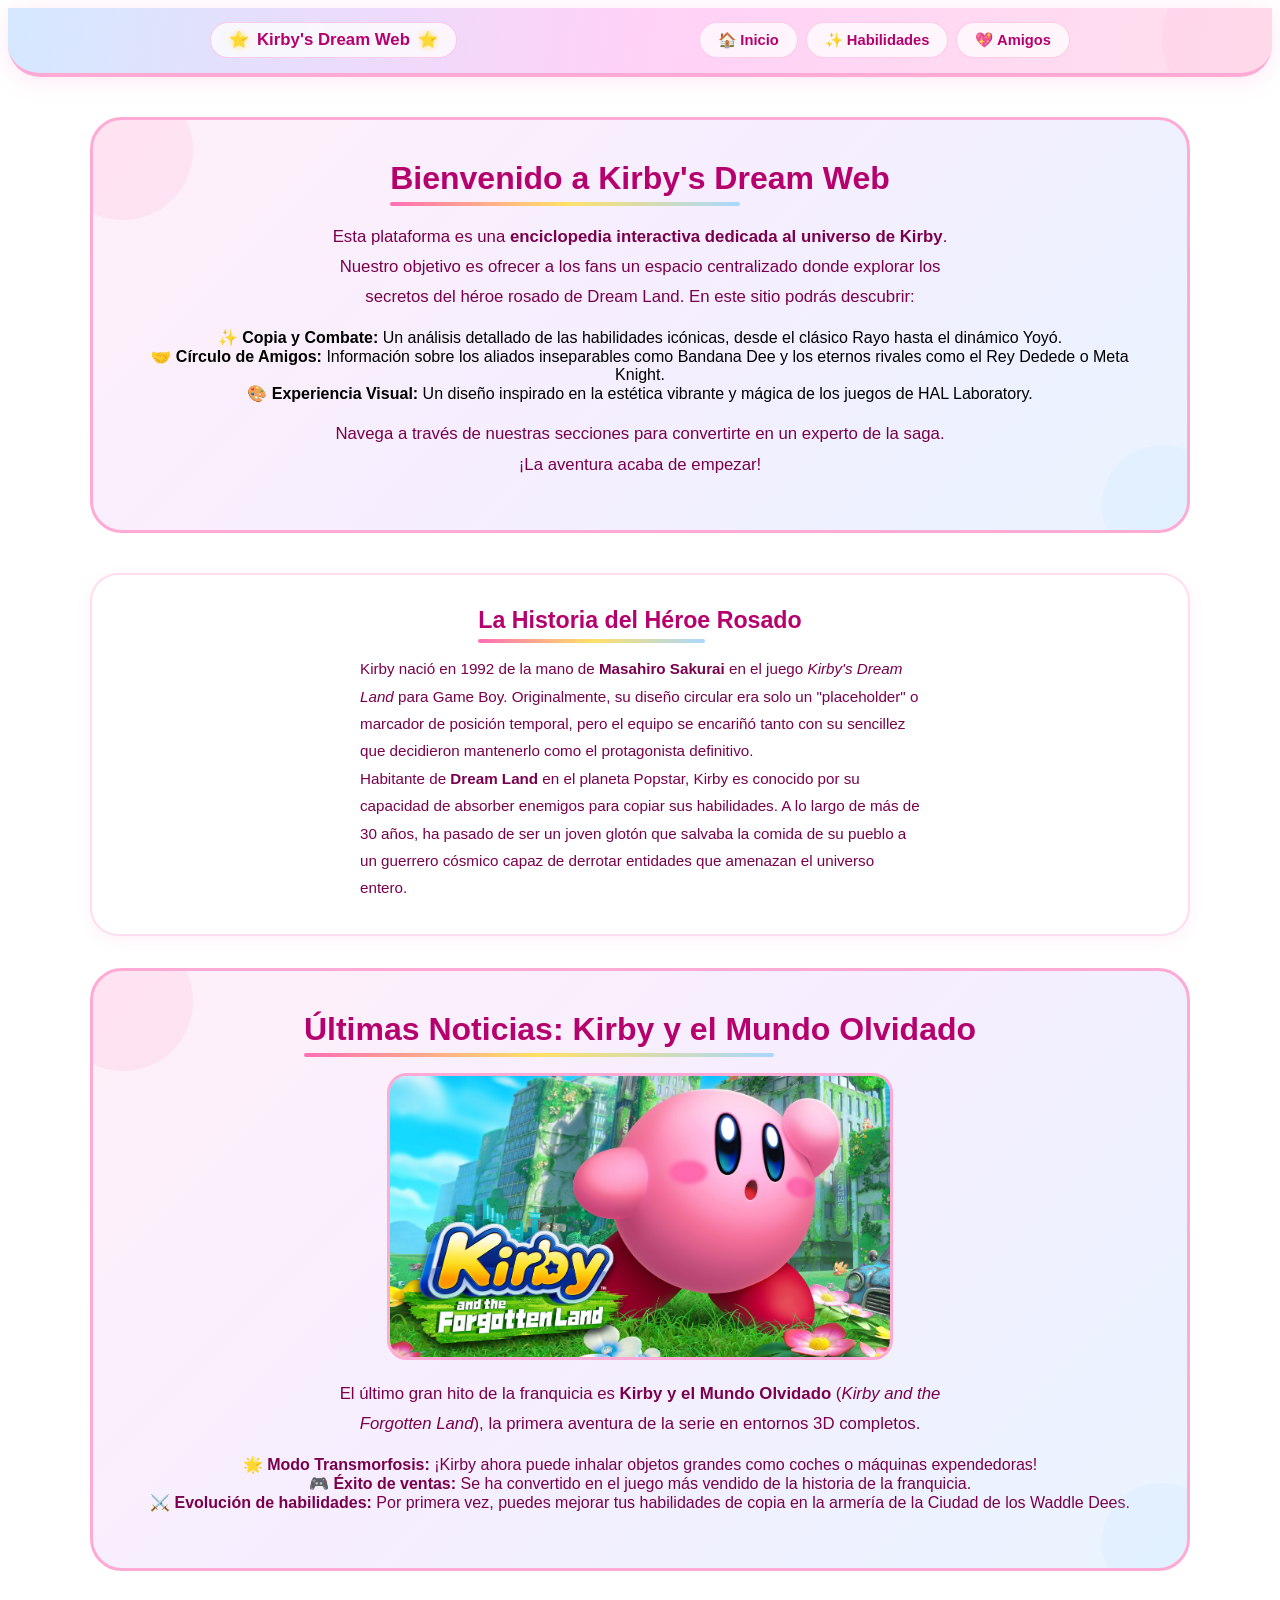
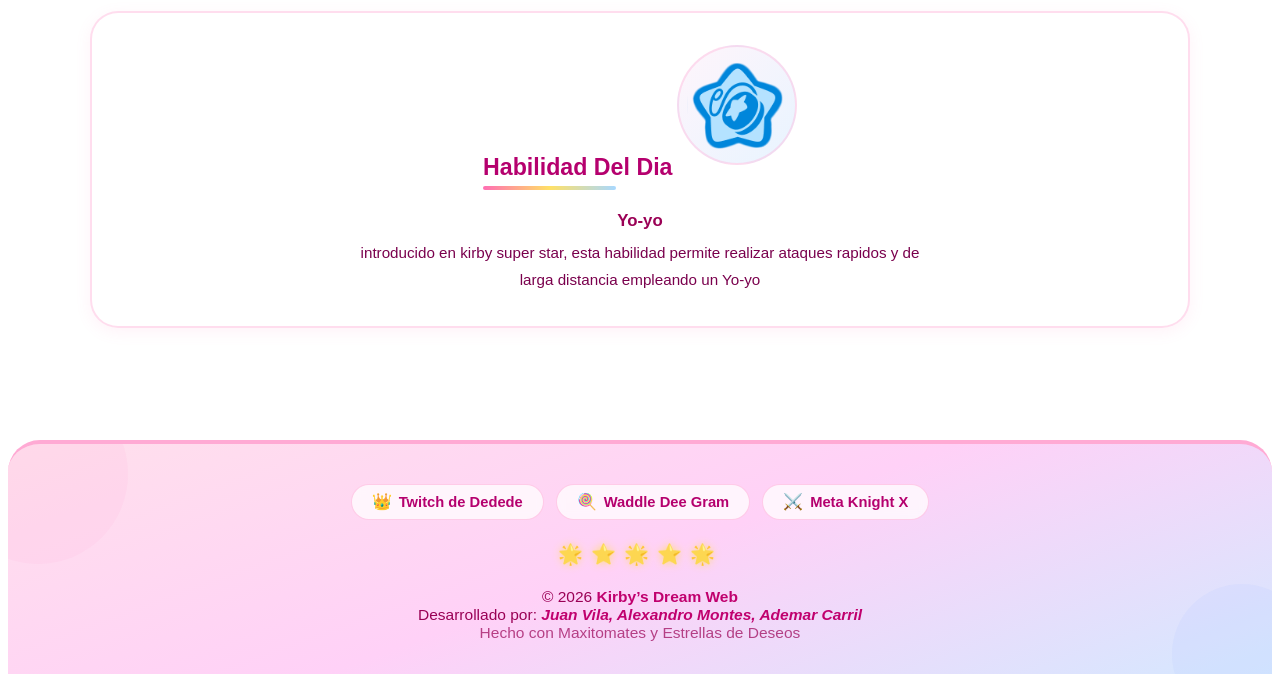
==== commit 1e9019b8: "Cambiada la descripción de la bienvenida" ====
--- a/index.html
+++ b/index.html
@@ -46,14 +46,19 @@
 
     <!-- Sección de bienvenida -->
     <section class="bienvenida">
-      <h2>Bienvenidos a nuestro proyecto</h2>
+      <h2>Bienvenido a Kirby's Dream Web</h2>
       <p>
-        Esta es la página de inicio. El equipo puede personalizar este contenido
-        según el tema elegido para el proyecto.
+        Esta plataforma es una <strong>enciclopedia interactiva dedicada al universo de Kirby</strong>. 
+        Nuestro objetivo es ofrecer a los fans un espacio centralizado donde explorar los secretos del héroe rosado de Dream Land. 
+        En este sitio podrás descubrir:
       </p>
+      <ul style="list-style: none; padding: 0;">
+        <li>✨ <strong>Copia y Combate:</strong> Un análisis detallado de las habilidades icónicas, desde el clásico Rayo hasta el dinámico Yoyó.</li>
+        <li>🤝 <strong>Círculo de Amigos:</strong> Información sobre los aliados inseparables como Bandana Dee y los eternos rivales como el Rey Dedede o Meta Knight.</li>
+        <li>🎨 <strong>Experiencia Visual:</strong> Un diseño inspirado en la estética vibrante y mágica de los juegos de HAL Laboratory.</li>
+      </ul>
       <p>
-        <!-- MODIFICAR: Escribid aquí una breve descripción de vuestro proyecto -->
-        Descripción breve del proyecto...
+        Navega a través de nuestras secciones para convertirte en un experto de la saga. ¡La aventura acaba de empezar!
       </p>
     </section>
 
--- a/estilos.css
+++ b/estilos.css
@@ -30,17 +30,22 @@
    Gradiente suave en sentido inverso al footer para crear simetría.
    ----------------------------------------------------------------- */
 .header-kirby {
-  position: sticky;
-  top: 0;
-  z-index: 100;                            /* Por encima de todo el contenido */
-  background: linear-gradient(100deg, #d4e8ff 0%, #ffd1f7 50%, #ffe0ec 100%);
-  border-bottom: 4px solid #ffaad4;        /* Línea inferior rosa — espejo del footer */
-  border-radius: 0 0 32px 32px;           /* Esquinas inferiores redondeadas */
-  backdrop-filter: blur(10px);             /* Efecto cristal */
-  -webkit-backdrop-filter: blur(10px);     /* Compatibilidad Safari */
-  box-shadow: 0 4px 24px rgba(255, 110, 180, 0.15);
-  font-family: 'Nunito', 'Segoe UI', sans-serif;
-  overflow: hidden;
+   position: sticky;
+   top: 0;
+   z-index: 100;
+   /* Por encima de todo el contenido */
+   background: linear-gradient(100deg, #d4e8ff 0%, #ffd1f7 50%, #ffe0ec 100%);
+   border-bottom: 4px solid #ffaad4;
+   /* Línea inferior rosa — espejo del footer */
+   border-radius: 0 0 32px 32px;
+   /* Esquinas inferiores redondeadas */
+   backdrop-filter: blur(10px);
+   /* Efecto cristal */
+   -webkit-backdrop-filter: blur(10px);
+   /* Compatibilidad Safari */
+   box-shadow: 0 4px 24px rgba(255, 110, 180, 0.15);
+   font-family: 'Nunito', 'Segoe UI', sans-serif;
+   overflow: hidden;
 }
 
 
@@ -48,15 +53,15 @@
    CÍRCULO DECORATIVO — esquina superior derecha (espejo del footer)
    ----------------------------------------------------------------- */
 .header-kirby::before {
-  content: '';
-  position: absolute;
-  top: -50px;
-  right: -50px;
-  width: 160px;
-  height: 160px;
-  background: rgba(255, 182, 220, 0.18);
-  border-radius: 50%;
-  pointer-events: none;
+   content: '';
+   position: absolute;
+   top: -50px;
+   right: -50px;
+   width: 160px;
+   height: 160px;
+   background: rgba(255, 182, 220, 0.18);
+   border-radius: 50%;
+   pointer-events: none;
 }
 
 /* -----------------------------------------------------------------
@@ -64,15 +69,15 @@
    En móvil se apilan en columna y se centran.
    ----------------------------------------------------------------- */
 .header-contenido {
-  max-width: 860px;
-  margin: 0 auto;
-  padding: 0.9rem 1.5rem;
-  display: flex;
-  align-items: center;
-  justify-content: space-between;
-  gap: 1rem;
-  position: relative;
-  z-index: 1;
+   max-width: 860px;
+   margin: 0 auto;
+   padding: 0.9rem 1.5rem;
+   display: flex;
+   align-items: center;
+   justify-content: space-between;
+   gap: 1rem;
+   position: relative;
+   z-index: 1;
 }
 
 /* -----------------------------------------------------------------
@@ -80,54 +85,55 @@
    Mismo estilo "píldora" que los botones de redes del footer.
    ----------------------------------------------------------------- */
 .header-logo {
-  text-decoration: none;
-  display: flex;
-  align-items: center;
-  gap: 8px;
-  background: rgba(255, 255, 255, 0.75);
-  border: 1.5px solid rgba(255, 140, 200, 0.4);
-  border-radius: 999px;
-  padding: 7px 18px;
-  backdrop-filter: blur(4px);
-  transition: background 0.25s, transform 0.2s, box-shadow 0.25s;
+   text-decoration: none;
+   display: flex;
+   align-items: center;
+   gap: 8px;
+   background: rgba(255, 255, 255, 0.75);
+   border: 1.5px solid rgba(255, 140, 200, 0.4);
+   border-radius: 999px;
+   padding: 7px 18px;
+   backdrop-filter: blur(4px);
+   transition: background 0.25s, transform 0.2s, box-shadow 0.25s;
 }
 
 .header-logo:hover {
-  background: #ff6eb4;
-  border-color: #ff6eb4;
-  transform: translateY(-2px) scale(1.04);
-  box-shadow: 0 6px 20px rgba(255, 110, 180, 0.35);
+   background: #ff6eb4;
+   border-color: #ff6eb4;
+   transform: translateY(-2px) scale(1.04);
+   box-shadow: 0 6px 20px rgba(255, 110, 180, 0.35);
 }
 
 .header-logo:hover .logo-texto {
-  color: #fff;
+   color: #fff;
 }
 
 .logo-texto {
-  font-weight: 800;
-  font-size: 1.05rem;
-  color: #b5006e;
-  transition: color 0.25s;
-  white-space: nowrap;
+   font-weight: 800;
+   font-size: 1.05rem;
+   color: #b5006e;
+   transition: color 0.25s;
+   white-space: nowrap;
 }
 
 .logo-estrella {
-  font-size: 1rem;
-  filter: drop-shadow(0 0 3px #ffe066);   /* Halo dorado en las estrellas */
-  line-height: 1;
+   font-size: 1rem;
+   filter: drop-shadow(0 0 3px #ffe066);
+   /* Halo dorado en las estrellas */
+   line-height: 1;
 }
 
 /* -----------------------------------------------------------------
    LISTA DE NAVEGACIÓN
    ----------------------------------------------------------------- */
 .nav-lista {
-  list-style: none;
-  margin: 0;
-  padding: 0;
-  display: flex;
-  gap: 8px;
-  flex-wrap: wrap;
-  justify-content: center;
+   list-style: none;
+   margin: 0;
+   padding: 0;
+   display: flex;
+   gap: 8px;
+   flex-wrap: wrap;
+   justify-content: center;
 }
 
 /* -----------------------------------------------------------------
@@ -136,56 +142,57 @@
    El subrayado animado se construye con ::after escalado en X.
    ----------------------------------------------------------------- */
 .nav-enlace {
-  text-decoration: none;
-  color: #b5006e;
-  font-weight: 700;
-  font-size: 0.92rem;
-  padding: 8px 18px;
-  background: rgba(255, 255, 255, 0.75);
-  border: 1.5px solid rgba(255, 140, 200, 0.4);
-  border-radius: 999px;
-  display: inline-flex;
-  align-items: center;
-  gap: 5px;
-  position: relative;
-  overflow: hidden;
-  transition: background 0.25s, color 0.25s, transform 0.2s, box-shadow 0.25s;
-  backdrop-filter: blur(4px);
+   text-decoration: none;
+   color: #b5006e;
+   font-weight: 700;
+   font-size: 0.92rem;
+   padding: 8px 18px;
+   background: rgba(255, 255, 255, 0.75);
+   border: 1.5px solid rgba(255, 140, 200, 0.4);
+   border-radius: 999px;
+   display: inline-flex;
+   align-items: center;
+   gap: 5px;
+   position: relative;
+   overflow: hidden;
+   transition: background 0.25s, color 0.25s, transform 0.2s, box-shadow 0.25s;
+   backdrop-filter: blur(4px);
 }
 
 /* Subrayado animado que crece desde el centro al hacer hover */
 .nav-enlace::after {
-  content: '';
-  position: absolute;
-  bottom: 6px;
-  left: 50%;
-  transform: translateX(-50%) scaleX(0);
-  transform-origin: center;
-  width: 60%;
-  height: 2px;
-  background: #fff;
-  border-radius: 2px;
-  transition: transform 0.25s ease;
+   content: '';
+   position: absolute;
+   bottom: 6px;
+   left: 50%;
+   transform: translateX(-50%) scaleX(0);
+   transform-origin: center;
+   width: 60%;
+   height: 2px;
+   background: #fff;
+   border-radius: 2px;
+   transition: transform 0.25s ease;
 }
 
 .nav-enlace:hover {
-  background: #ff6eb4;
-  color: #fff;
-  border-color: #ff6eb4;
-  transform: translateY(-2px) scale(1.04);
-  box-shadow: 0 6px 20px rgba(255, 110, 180, 0.35);
+   background: #ff6eb4;
+   color: #fff;
+   border-color: #ff6eb4;
+   transform: translateY(-2px) scale(1.04);
+   box-shadow: 0 6px 20px rgba(255, 110, 180, 0.35);
 }
 
 .nav-enlace:hover::after {
-  transform: translateX(-50%) scaleX(1);  /* Subrayado se despliega */
+   transform: translateX(-50%) scaleX(1);
+   /* Subrayado se despliega */
 }
 
 /* Página activa: misma apariencia que hover pero permanente */
 .nav-enlace.activo {
-  background: #ff6eb4;
-  color: #fff;
-  border-color: #ff6eb4;
-  box-shadow: 0 4px 14px rgba(255, 110, 180, 0.30);
+   background: #ff6eb4;
+   color: #fff;
+   border-color: #ff6eb4;
+   box-shadow: 0 4px 14px rgba(255, 110, 180, 0.30);
 }
 
 /* -----------------------------------------------------------------
@@ -193,21 +200,22 @@
    El logo y el menú se apilan verticalmente y se centran.
    ----------------------------------------------------------------- */
 @media (max-width: 600px) {
-  .header-contenido {
-    flex-direction: column;
-    align-items: center;
-    padding: 0.8rem 1rem;
-  }
-
-  .logo-texto {
-    font-size: 0.95rem;
-  }
-
-  .nav-enlace {
-    font-size: 0.85rem;
-    padding: 7px 14px;
-  }
-}
+   .header-contenido {
+      flex-direction: column;
+      align-items: center;
+      padding: 0.8rem 1rem;
+   }
+
+   .logo-texto {
+      font-size: 0.95rem;
+   }
+
+   .nav-enlace {
+      font-size: 0.85rem;
+      padding: 7px 14px;
+   }
+}
+
 /* ----------------------------------------------------------------
    3. PIE DE PÁGINA (footer)
    ---------------------------------------------------------------- */
@@ -223,14 +231,18 @@
    Position relative necesario para los círculos decorativos (::before / ::after).
    ----------------------------------------------------------------- */
 .footer-kirby {
-  background: linear-gradient(160deg, #ffe0ec 0%, #ffd1f7 50%, #d4e8ff 100%);
-  border-top: 4px solid #ffaad4;          /* Línea superior rosa */
-  border-radius: 32px 32px 0 0;           /* Solo esquinas superiores redondeadas */
-  padding: 2.5rem 1.5rem 2rem;
-  margin-top: 2rem;
-  font-family: 'Nunito', 'Segoe UI', sans-serif;
-  position: relative;                     /* Contexto para los pseudoelementos decorativos */
-  overflow: hidden;                       /* Recorta los círculos que sobresalen */
+   background: linear-gradient(160deg, #ffe0ec 0%, #ffd1f7 50%, #d4e8ff 100%);
+   border-top: 4px solid #ffaad4;
+   /* Línea superior rosa */
+   border-radius: 32px 32px 0 0;
+   /* Solo esquinas superiores redondeadas */
+   padding: 2.5rem 1.5rem 2rem;
+   margin-top: 2rem;
+   font-family: 'Nunito', 'Segoe UI', sans-serif;
+   position: relative;
+   /* Contexto para los pseudoelementos decorativos */
+   overflow: hidden;
+   /* Recorta los círculos que sobresalen */
 }
 
 /* -----------------------------------------------------------------
@@ -238,14 +250,15 @@
    Forma difuminada que añade profundidad al fondo sin distraer.
    ----------------------------------------------------------------- */
 .footer-kirby::before {
-  content: '';
-  position: absolute;
-  top: -60px;
-  left: -60px;
-  width: 180px;
-  height: 180px;
-  background: rgba(255, 182, 220, 0.18);  /* Rosa muy transparente */
-  border-radius: 50%;
+   content: '';
+   position: absolute;
+   top: -60px;
+   left: -60px;
+   width: 180px;
+   height: 180px;
+   background: rgba(255, 182, 220, 0.18);
+   /* Rosa muy transparente */
+   border-radius: 50%;
 }
 
 /* -----------------------------------------------------------------
@@ -253,14 +266,15 @@
    Mismo efecto que ::before pero en tono azul para equilibrar.
    ----------------------------------------------------------------- */
 .footer-kirby::after {
-  content: '';
-  position: absolute;
-  bottom: -50px;
-  right: -40px;
-  width: 140px;
-  height: 140px;
-  background: rgba(180, 200, 255, 0.18);  /* Azul muy transparente */
-  border-radius: 50%;
+   content: '';
+   position: absolute;
+   bottom: -50px;
+   right: -40px;
+   width: 140px;
+   height: 140px;
+   background: rgba(180, 200, 255, 0.18);
+   /* Azul muy transparente */
+   border-radius: 50%;
 }
 
 /* -----------------------------------------------------------------
@@ -269,15 +283,18 @@
    z-index: 1 asegura que el texto quede por encima de los círculos decorativos.
    ----------------------------------------------------------------- */
 .footer-contenido {
-  max-width: 860px;
-  margin: 0 auto;
-  display: flex;
-  flex-direction: column;                 /* Apila secciones verticalmente */
-  align-items: center;
-  gap: 1.4rem;                            /* Separación uniforme entre secciones */
-  text-align: center;
-  position: relative;
-  z-index: 1;                             /* Sobre los pseudoelementos decorativos */
+   max-width: 860px;
+   margin: 0 auto;
+   display: flex;
+   flex-direction: column;
+   /* Apila secciones verticalmente */
+   align-items: center;
+   gap: 1.4rem;
+   /* Separación uniforme entre secciones */
+   text-align: center;
+   position: relative;
+   z-index: 1;
+   /* Sobre los pseudoelementos decorativos */
 }
 
 /* -----------------------------------------------------------------
@@ -285,10 +302,11 @@
    Flex con wrap para que los botones se adapten a pantallas pequeñas.
    ----------------------------------------------------------------- */
 .redes-sociales {
-  display: flex;
-  gap: 12px;
-  flex-wrap: wrap;                        /* Salto de línea automático en móvil */
-  justify-content: center;
+   display: flex;
+   gap: 12px;
+   flex-wrap: wrap;
+   /* Salto de línea automático en móvil */
+   justify-content: center;
 }
 
 /* -----------------------------------------------------------------
@@ -297,19 +315,24 @@
    border-radius: 999px garantiza forma de cápsula independientemente del tamaño.
    ----------------------------------------------------------------- */
 .social-link {
-  text-decoration: none;
-  color: #b5006e;                         /* Rosa oscuro para contraste sobre fondo claro */
-  font-weight: 700;
-  font-size: 0.92rem;
-  padding: 9px 20px;
-  background: rgba(255, 255, 255, 0.75); /* Blanco semitransparente */
-  border: 1.5px solid rgba(255, 140, 200, 0.4);
-  border-radius: 999px;                  /* Forma de cápsula/píldora */
-  display: flex;
-  align-items: center;
-  gap: 7px;                              /* Espacio entre icono y texto */
-  transition: background 0.25s, color 0.25s, transform 0.2s, box-shadow 0.25s;
-  backdrop-filter: blur(4px);            /* Efecto cristal sobre el fondo */
+   text-decoration: none;
+   color: #b5006e;
+   /* Rosa oscuro para contraste sobre fondo claro */
+   font-weight: 700;
+   font-size: 0.92rem;
+   padding: 9px 20px;
+   background: rgba(255, 255, 255, 0.75);
+   /* Blanco semitransparente */
+   border: 1.5px solid rgba(255, 140, 200, 0.4);
+   border-radius: 999px;
+   /* Forma de cápsula/píldora */
+   display: flex;
+   align-items: center;
+   gap: 7px;
+   /* Espacio entre icono y texto */
+   transition: background 0.25s, color 0.25s, transform 0.2s, box-shadow 0.25s;
+   backdrop-filter: blur(4px);
+   /* Efecto cristal sobre el fondo */
 }
 
 /* -----------------------------------------------------------------
@@ -318,11 +341,12 @@
    y aparece una sombra rosada para efecto de brillo.
    ----------------------------------------------------------------- */
 .social-link:hover {
-  background: #ff6eb4;
-  color: #fff;
-  border-color: #ff6eb4;
-  transform: translateY(-2px) scale(1.04); /* Sube 2px y crece un 4% */
-  box-shadow: 0 6px 20px rgba(255, 110, 180, 0.35);
+   background: #ff6eb4;
+   color: #fff;
+   border-color: #ff6eb4;
+   transform: translateY(-2px) scale(1.04);
+   /* Sube 2px y crece un 4% */
+   box-shadow: 0 6px 20px rgba(255, 110, 180, 0.35);
 }
 
 /* -----------------------------------------------------------------
@@ -330,8 +354,8 @@
    Tamaño fijo para evitar que herede el font-size del contenedor.
    ----------------------------------------------------------------- */
 .icono {
-  font-size: 16px;
-  line-height: 1;
+   font-size: 16px;
+   line-height: 1;
 }
 
 /* -----------------------------------------------------------------
@@ -340,10 +364,11 @@
    drop-shadow da brillo dorado a los emojis sin afectar al layout.
    ----------------------------------------------------------------- */
 .divisor-estrellas {
-  font-size: 1.25rem;
-  letter-spacing: 8px;
-  opacity: 0.85;
-  filter: drop-shadow(0 0 4px #ffe066);  /* Halo dorado en las estrellas */
+   font-size: 1.25rem;
+   letter-spacing: 8px;
+   opacity: 0.85;
+   filter: drop-shadow(0 0 4px #ffe066);
+   /* Halo dorado en las estrellas */
 }
 
 /* -----------------------------------------------------------------
@@ -352,15 +377,15 @@
    margin: 0 evita espaciados extra entre líneas.
    ----------------------------------------------------------------- */
 .copyright p {
-  margin: 0;
-  color: #9a0055;
-  font-size: 0.97rem;
+   margin: 0;
+   color: #9a0055;
+   font-size: 0.97rem;
 }
 
 /* Nombre del proyecto en negrita y tono algo más oscuro para destacar */
 .copyright strong {
-  font-weight: 800;
-  color: #c0006e;
+   font-weight: 800;
+   color: #c0006e;
 }
 
 /* -----------------------------------------------------------------
@@ -368,15 +393,15 @@
    Texto ligeramente más pequeño que el copyright principal.
    ----------------------------------------------------------------- */
 .nombres-grupo {
-  font-size: 0.9rem;
-  color: #a0006a;
+   font-size: 0.9rem;
+   color: #a0006a;
 }
 
 /* Nombres en cursiva y negrita para resaltarlos visualmente */
 .nombres-grupo span {
-  font-weight: 700;
-  font-style: italic;
-  color: #c0006e;
+   font-weight: 700;
+   font-style: italic;
+   color: #c0006e;
 }
 
 /* -----------------------------------------------------------------
@@ -385,417 +410,434 @@
    visualmente con el resto del contenido.
    ----------------------------------------------------------------- */
 .frase-final {
-  font-size: 0.82rem;
-  color: #b8006a;
-  opacity: 0.7;
-  margin-top: 2px;
+   font-size: 0.82rem;
+   color: #b8006a;
+   opacity: 0.7;
+   margin-top: 2px;
 }
 
 main {
-  max-width: 1100px;
-  margin: 0 auto;
-  padding: 2.5rem 1.5rem 3rem;
-  font-family: 'Nunito', 'Segoe UI', sans-serif;
-}
- 
+   max-width: 1100px;
+   margin: 0 auto;
+   padding: 2.5rem 1.5rem 3rem;
+   font-family: 'Nunito', 'Segoe UI', sans-serif;
+}
+
 /* ----------------------------------------------------------------
    5. SECCIÓN DE BIENVENIDA — index.html (.bienvenida)
    ---------------------------------------------------------------- */
- 
+
 .bienvenida {
-  background: linear-gradient(135deg, #fff0f8 0%, #f5eeff 50%, #e8f4ff 100%);
-  border: 3px solid #ffaad4;
-  border-radius: 32px;
-  padding: 2.5rem 2rem;
-  margin-bottom: 2.5rem;
-  text-align: center;
-  position: relative;
-  overflow: hidden;
-}
- 
+   background: linear-gradient(135deg, #fff0f8 0%, #f5eeff 50%, #e8f4ff 100%);
+   border: 3px solid #ffaad4;
+   border-radius: 32px;
+   padding: 2.5rem 2rem;
+   margin-bottom: 2.5rem;
+   text-align: center;
+   position: relative;
+   overflow: hidden;
+}
+
 /* Círculo decorativo interior superior-izquierda */
 .bienvenida::before {
-  content: '';
-  position: absolute;
-  top: -40px;
-  left: -40px;
-  width: 140px;
-  height: 140px;
-  background: rgba(255, 110, 180, 0.10);
-  border-radius: 50%;
-  pointer-events: none;
-}
- 
+   content: '';
+   position: absolute;
+   top: -40px;
+   left: -40px;
+   width: 140px;
+   height: 140px;
+   background: rgba(255, 110, 180, 0.10);
+   border-radius: 50%;
+   pointer-events: none;
+}
+
 /* Círculo decorativo interior inferior-derecha */
 .bienvenida::after {
-  content: '';
-  position: absolute;
-  bottom: -35px;
-  right: -35px;
-  width: 120px;
-  height: 120px;
-  background: rgba(180, 220, 255, 0.14);
-  border-radius: 50%;
-  pointer-events: none;
-}
- 
+   content: '';
+   position: absolute;
+   bottom: -35px;
+   right: -35px;
+   width: 120px;
+   height: 120px;
+   background: rgba(180, 220, 255, 0.14);
+   border-radius: 50%;
+   pointer-events: none;
+}
+
 .bienvenida h2 {
-  font-size: 2rem;
-  font-weight: 800;
-  color: #b5006e;
-  margin: 0 0 1rem;
-  position: relative;
-  z-index: 1;
-}
- 
+   font-size: 2rem;
+   font-weight: 800;
+   color: #b5006e;
+   margin: 0 0 1rem;
+   position: relative;
+   z-index: 1;
+}
+
 .bienvenida p {
-  font-size: 1.05rem;
-  color: #7a004d;
-  line-height: 1.8;
-  max-width: 620px;
-  margin: 0 auto 0.6rem;
-  position: relative;
-  z-index: 1;
-}
- 
+   font-size: 1.05rem;
+   color: #7a004d;
+   line-height: 1.8;
+   max-width: 620px;
+   margin: 0 auto 0.6rem;
+   position: relative;
+   z-index: 1;
+}
+
 /* ----------------------------------------------------------------
    6. TIPOGRAFÍA GLOBAL (h2, h3, párrafos dentro de main)
    ---------------------------------------------------------------- */
- 
+
 /* Títulos h2 con subrayado decorativo pastel */
+main h1 {
+   font-size: 2rem;
+   font-weight: 800;
+   color: #b5006e;
+   margin: 0 0 0.8rem;
+   display: inline-block;
+   position: relative;
+}
+
 main h2 {
-  font-size: 1.6rem;
-  font-weight: 800;
-  color: #b5006e;
-  margin: 0 0 0.75rem;
-  display: inline-block;
-  position: relative;
-}
- 
+   font-size: 1.6rem;
+   font-weight: 800;
+   color: #b5006e;
+   margin: 0 0 0.75rem;
+   display: inline-block;
+   position: relative;
+}
+
 main h2::after {
-  content: '';
-  display: block;
-  height: 4px;
-  border-radius: 99px;
-  background: linear-gradient(90deg, #ff6eb4, #ffe066, #a8d8ff);
-  margin-top: 5px;
-  width: 70%;
-}
- 
+   content: '';
+   display: block;
+   height: 4px;
+   border-radius: 99px;
+   background: linear-gradient(90deg, #ff6eb4, #ffe066, #a8d8ff);
+   margin-top: 5px;
+   width: 70%;
+}
+
 /* Subtítulos h3 */
 main h3 {
-  font-size: 1.1rem;
-  font-weight: 700;
-  color: #9a0055;
-  margin: 1rem 0 0.5rem;
-}
- 
+   font-size: 1.1rem;
+   font-weight: 700;
+   color: #9a0055;
+   margin: 1rem 0 0.5rem;
+}
+
 /* Párrafos */
 main p {
-  color: #6b003f;
-  line-height: 1.85;
-  font-size: 0.97rem;
-}
- 
+   color: #6b003f;
+   line-height: 1.85;
+   font-size: 0.97rem;
+}
+
 /* ----------------------------------------------------------------
    7. GRID DE HABILIDADES (.habilidades-grid)
    ---------------------------------------------------------------- */
- 
+
 .habilidades-grid {
-  display: grid;
-  grid-template-columns: repeat(auto-fit, minmax(300px, 1fr));
-  gap: 2rem;
-  padding: 1rem 0;
-}
- 
+   display: grid;
+   grid-template-columns: repeat(auto-fit, minmax(300px, 1fr));
+   gap: 2rem;
+   padding: 1rem 0;
+}
+
 /* ----------------------------------------------------------------
    8. TARJETA DE HABILIDAD (.habilidad-tarjeta)
    ---------------------------------------------------------------- */
- 
+
 .habilidad-tarjeta {
-  background: rgba(255, 255, 255, 0.78);
-  border: 2px solid rgba(255, 170, 212, 0.45);
-  border-radius: 28px;
-  padding: 2rem 1.75rem 1.75rem;
-  display: flex;
-  flex-direction: column;
-  align-items: center;
-  text-align: center;
-  backdrop-filter: blur(8px);
-  -webkit-backdrop-filter: blur(8px);
-  box-shadow: 0 4px 18px rgba(255, 110, 180, 0.10);
-  transition: transform 0.3s ease, box-shadow 0.3s ease, border-color 0.3s ease;
-  position: relative;
-  overflow: hidden;
-}
- 
+   background: rgba(255, 255, 255, 0.78);
+   border: 2px solid rgba(255, 170, 212, 0.45);
+   border-radius: 28px;
+   padding: 2rem 1.75rem 1.75rem;
+   display: flex;
+   flex-direction: column;
+   align-items: center;
+   text-align: center;
+   backdrop-filter: blur(8px);
+   -webkit-backdrop-filter: blur(8px);
+   box-shadow: 0 4px 18px rgba(255, 110, 180, 0.10);
+   transition: transform 0.3s ease, box-shadow 0.3s ease, border-color 0.3s ease;
+   position: relative;
+   overflow: hidden;
+}
+
 /* Brillo sutil en la esquina superior de cada tarjeta */
 .habilidad-tarjeta::before {
-  content: '';
-  position: absolute;
-  top: -30px;
-  right: -30px;
-  width: 90px;
-  height: 90px;
-  background: rgba(255, 224, 102, 0.15);
-  border-radius: 50%;
-  pointer-events: none;
-}
- 
+   content: '';
+   position: absolute;
+   top: -30px;
+   right: -30px;
+   width: 90px;
+   height: 90px;
+   background: rgba(255, 224, 102, 0.15);
+   border-radius: 50%;
+   pointer-events: none;
+}
+
 /* Hover: sube, sombra más intensa, borde rosa brillante */
 .habilidad-tarjeta:hover {
-  transform: translateY(-6px) scale(1.015);
-  box-shadow: 0 14px 40px rgba(255, 110, 180, 0.22);
-  border-color: #ff6eb4;
-}
- 
+   transform: translateY(-6px) scale(1.015);
+   box-shadow: 0 14px 40px rgba(255, 110, 180, 0.22);
+   border-color: #ff6eb4;
+}
+
 /* ----------------------------------------------------------------
    9. ICONO DE HABILIDAD (.habilidad-icono)
    ---------------------------------------------------------------- */
- 
+
 .habilidad-icono {
-  width: 120px;
-  height: 120px;
-  object-fit: contain;
-  margin-bottom: 1.1rem;
-  border-radius: 50%;
-  background: linear-gradient(135deg, #fff5fb, #e8f4ff);
-  padding: 10px;
-  border: 2px solid rgba(255, 170, 212, 0.35);
-  /* Animación de rebote suave */
-  animation: rebote-icono 3s ease-in-out infinite;
-  transition: transform 0.3s ease, box-shadow 0.3s ease;
-}
- 
+   width: 120px;
+   height: 120px;
+   object-fit: contain;
+   margin-bottom: 1.1rem;
+   border-radius: 50%;
+   background: linear-gradient(135deg, #fff5fb, #e8f4ff);
+   padding: 10px;
+   border: 2px solid rgba(255, 170, 212, 0.35);
+   /* Animación de rebote suave */
+   animation: rebote-icono 3s ease-in-out infinite;
+   transition: transform 0.3s ease, box-shadow 0.3s ease;
+}
+
 .habilidad-tarjeta:hover .habilidad-icono {
-  animation-play-state: paused;
-  transform: scale(1.1) rotate(-3deg);
-  box-shadow: 0 8px 24px rgba(255, 110, 180, 0.30);
-}
- 
+   animation-play-state: paused;
+   transform: scale(1.1) rotate(-3deg);
+   box-shadow: 0 8px 24px rgba(255, 110, 180, 0.30);
+}
+
 @keyframes rebote-icono {
-  0%, 100% { transform: translateY(0px);    }
-  50%       { transform: translateY(-7px);   }
-}
- 
+
+   0%,
+   100% {
+      transform: translateY(0px);
+   }
+
+   50% {
+      transform: translateY(-7px);
+   }
+}
+
 /* ----------------------------------------------------------------
    10. NOMBRE DE HABILIDAD (.habilidad-nombre, .habilidad-nombre-en)
    ---------------------------------------------------------------- */
- 
+
 .habilidad-nombre {
-  font-size: 1.35rem;
-  font-weight: 800;
-  color: #b5006e;
-  margin: 0 0 0.6rem;
-  display: inline-block;
-  position: relative;
-}
- 
+   font-size: 1.35rem;
+   font-weight: 800;
+   color: #b5006e;
+   margin: 0 0 0.6rem;
+   display: inline-block;
+   position: relative;
+}
+
 /* Subrayado decorativo degradado (igual que main h2 pero centrado) */
 .habilidad-nombre::after {
-  content: '';
-  display: block;
-  height: 3px;
-  border-radius: 99px;
-  background: linear-gradient(90deg, #ff6eb4, #ffe066, #a8d8ff);
-  margin: 5px auto 0;
-  width: 60%;
-}
- 
+   content: '';
+   display: block;
+   height: 3px;
+   border-radius: 99px;
+   background: linear-gradient(90deg, #ff6eb4, #ffe066, #a8d8ff);
+   margin: 5px auto 0;
+   width: 60%;
+}
+
 /* Nombre en inglés entre paréntesis: más pequeño y suave */
 .habilidad-nombre-en {
-  font-size: 0.82em;
-  font-weight: 600;
-  color: #cc5599;
-  opacity: 0.75;
-}
- 
+   font-size: 0.82em;
+   font-weight: 600;
+   color: #cc5599;
+   opacity: 0.75;
+}
+
 /* ----------------------------------------------------------------
    11. DESCRIPCIÓN DE HABILIDAD (.habilidad-descripcion)
    ---------------------------------------------------------------- */
- 
+
 .habilidad-descripcion {
-  font-size: 0.94rem;
-  color: #7a004d;
-  line-height: 1.8;
-  margin: 0 0 1.2rem;
-  text-align: left;
-}
- 
+   font-size: 0.94rem;
+   color: #7a004d;
+   line-height: 1.8;
+   margin: 0 0 1.2rem;
+   text-align: left;
+}
+
 /* ----------------------------------------------------------------
    12. SECCIÓN DE MOVIMIENTOS (.habilidad-movimientos)
    ---------------------------------------------------------------- */
- 
+
 .habilidad-movimientos {
-  width: 100%;
-  background: rgba(255, 240, 250, 0.65);
-  border: 1.5px solid rgba(255, 150, 200, 0.30);
-  border-radius: 18px;
-  padding: 1rem 1.2rem;
-  text-align: left;
-  margin-top: auto; /* Empuja la sección al fondo de la tarjeta */
-}
- 
+   width: 100%;
+   background: rgba(255, 240, 250, 0.65);
+   border: 1.5px solid rgba(255, 150, 200, 0.30);
+   border-radius: 18px;
+   padding: 1rem 1.2rem;
+   text-align: left;
+   margin-top: auto;
+   /* Empuja la sección al fondo de la tarjeta */
+}
+
 /* ----------------------------------------------------------------
    13. TÍTULO DE MOVIMIENTOS (.movimientos-titulo)
    ---------------------------------------------------------------- */
- 
+
 .movimientos-titulo {
-  font-size: 0.95rem;
-  font-weight: 800;
-  color: #9a0055;
-  margin: 0 0 0.65rem;
-  letter-spacing: 0.03em;
-  text-transform: uppercase;
-  display: flex;
-  align-items: center;
-  gap: 6px;
-}
- 
+   font-size: 0.95rem;
+   font-weight: 800;
+   color: #9a0055;
+   margin: 0 0 0.65rem;
+   letter-spacing: 0.03em;
+   text-transform: uppercase;
+   display: flex;
+   align-items: center;
+   gap: 6px;
+}
+
 /* Estrella decorativa antes del título de movimientos */
 .movimientos-titulo::before {
-  content: '⭐';
-  font-size: 14px;
-  filter: drop-shadow(0 0 3px #ffe066);
-}
- 
+   content: '⭐';
+   font-size: 14px;
+   filter: drop-shadow(0 0 3px #ffe066);
+}
+
 /* ----------------------------------------------------------------
    14. LISTA DE MOVIMIENTOS (.movimientos-lista)
    ---------------------------------------------------------------- */
- 
+
 .movimientos-lista {
-  list-style: none;
-  margin: 0;
-  padding: 0;
-  display: flex;
-  flex-direction: column;
-  gap: 0.55rem;
-}
- 
+   list-style: none;
+   margin: 0;
+   padding: 0;
+   display: flex;
+   flex-direction: column;
+   gap: 0.55rem;
+}
+
 /* Cada ítem de movimiento */
 .movimiento {
-  font-size: 0.89rem;
-  color: #6b003f;
-  line-height: 1.6;
-  padding-left: 1.4rem;
-  position: relative;
-}
- 
+   font-size: 0.89rem;
+   color: #6b003f;
+   line-height: 1.6;
+   padding-left: 1.4rem;
+   position: relative;
+}
+
 /* Viñeta personalizada: estrella pequeña */
 .movimiento::before {
-  content: '⭐';
-  position: absolute;
-  left: 0;
-  top: 0.05em;
-  font-size: 11px;
-  filter: drop-shadow(0 0 2px #ffe066);
-  line-height: 1.6;
-}
- 
+   content: '⭐';
+   position: absolute;
+   left: 0;
+   top: 0.05em;
+   font-size: 11px;
+   filter: drop-shadow(0 0 2px #ffe066);
+   line-height: 1.6;
+}
+
 /* Nombre del movimiento en negrita y color destacado */
 .movimiento-nombre {
-  font-weight: 800;
-  color: #b5006e;
-}
- 
+   font-weight: 800;
+   color: #b5006e;
+}
+
 /* Descripción del movimiento, tono más suave */
 .movimiento-descripcion {
-  color: #7a004d;
-  font-weight: 400;
-}
- 
+   color: #7a004d;
+   font-weight: 400;
+}
+
 /* ----------------------------------------------------------------
    15. SECCIÓN DE TARJETAS GENÉRICA (index.html — .tarjetas)
    ---------------------------------------------------------------- */
- 
+
 .tarjetas {
-  background: rgba(255, 255, 255, 0.70);
-  border: 2px solid rgba(255, 170, 212, 0.40);
-  border-radius: 28px;
-  padding: 2rem;
-  margin-bottom: 2rem;
-  text-align: center;
-  backdrop-filter: blur(6px);
-  -webkit-backdrop-filter: blur(6px);
-  box-shadow: 0 4px 16px rgba(255, 110, 180, 0.09);
-  transition: box-shadow 0.3s ease, border-color 0.3s ease;
-}
- 
+   background: rgba(255, 255, 255, 0.70);
+   border: 2px solid rgba(255, 170, 212, 0.40);
+   border-radius: 28px;
+   padding: 2rem;
+   margin-bottom: 2rem;
+   text-align: center;
+   backdrop-filter: blur(6px);
+   -webkit-backdrop-filter: blur(6px);
+   box-shadow: 0 4px 16px rgba(255, 110, 180, 0.09);
+   transition: box-shadow 0.3s ease, border-color 0.3s ease;
+}
+
 .tarjetas:hover {
-  box-shadow: 0 10px 32px rgba(255, 110, 180, 0.17);
-  border-color: rgba(255, 110, 180, 0.55);
-}
- 
+   box-shadow: 0 10px 32px rgba(255, 110, 180, 0.17);
+   border-color: rgba(255, 110, 180, 0.55);
+}
+
 .tarjetas h2 {
-  font-size: 1.45rem;
-  font-weight: 800;
-  color: #b5006e;
-  margin: 0 0 0.8rem;
-}
- 
+   font-size: 1.45rem;
+   font-weight: 800;
+   color: #b5006e;
+   margin: 0 0 0.8rem;
+}
+
 .tarjetas h3 {
-  font-size: 1.05rem;
-  font-weight: 700;
-  color: #9a0055;
-  margin: 0.5rem 0;
-}
- 
+   font-size: 1.05rem;
+   font-weight: 700;
+   color: #9a0055;
+   margin: 0.5rem 0;
+}
+
 .tarjetas p {
-  font-size: 0.95rem;
-  color: #7a004d;
-  line-height: 1.8;
-  max-width: 560px;
-  margin: 0 auto;
-}
- 
+   font-size: 0.95rem;
+   color: #7a004d;
+   line-height: 1.8;
+   max-width: 560px;
+   margin: 0 auto;
+}
+
 .tarjetas img {
-  width: 100px;
-  height: 100px;
-  object-fit: contain;
-  border-radius: 50%;
-  background: linear-gradient(135deg, #fff5fb, #e8f4ff);
-  padding: 8px;
-  border: 2px solid rgba(255, 170, 212, 0.35);
-  margin-bottom: 0.6rem;
-  animation: rebote-icono 3s ease-in-out infinite;
-}
- 
+   width: 100px;
+   height: 100px;
+   object-fit: contain;
+   border-radius: 50%;
+   background: linear-gradient(135deg, #fff5fb, #e8f4ff);
+   padding: 8px;
+   border: 2px solid rgba(255, 170, 212, 0.35);
+   margin-bottom: 0.6rem;
+   animation: rebote-icono 3s ease-in-out infinite;
+}
+
 /* ----------------------------------------------------------------
    16. RESPONSIVO — ajustes para pantallas pequeñas
    ---------------------------------------------------------------- */
- 
+
 @media (max-width: 600px) {
-  main {
-    padding: 1.5rem 1rem 2.5rem;
-  }
- 
-  .habilidades-grid {
-    grid-template-columns: 1fr;
-    gap: 1.5rem;
-  }
- 
-  .habilidad-tarjeta {
-    padding: 1.5rem 1.25rem;
-    border-radius: 22px;
-  }
- 
-  .habilidad-icono {
-    width: 90px;
-    height: 90px;
-  }
- 
-  .habilidad-nombre {
-    font-size: 1.15rem;
-  }
- 
-  .bienvenida {
-    padding: 1.75rem 1.25rem;
-    border-radius: 22px;
-  }
- 
-  .bienvenida h2 {
-    font-size: 1.5rem;
-  }
+   main {
+      padding: 1.5rem 1rem 2.5rem;
+   }
+
+   .habilidades-grid {
+      grid-template-columns: 1fr;
+      gap: 1.5rem;
+   }
+
+   .habilidad-tarjeta {
+      padding: 1.5rem 1.25rem;
+      border-radius: 22px;
+   }
+
+   .habilidad-icono {
+      width: 90px;
+      height: 90px;
+   }
+
+   .habilidad-nombre {
+      font-size: 1.15rem;
+   }
+
+   .bienvenida {
+      padding: 1.75rem 1.25rem;
+      border-radius: 22px;
+   }
+
+   .bienvenida h2 {
+      font-size: 1.5rem;
+   }
 }
 
 /* ----------------------------------------------------------------
@@ -809,4 +851,4 @@
 /* --- Página: xxxxxx.html --- */
 
 
-/* --- Página:  xxxxxx.html --- */
+/* --- Página:  xxxxxx.html --- */
